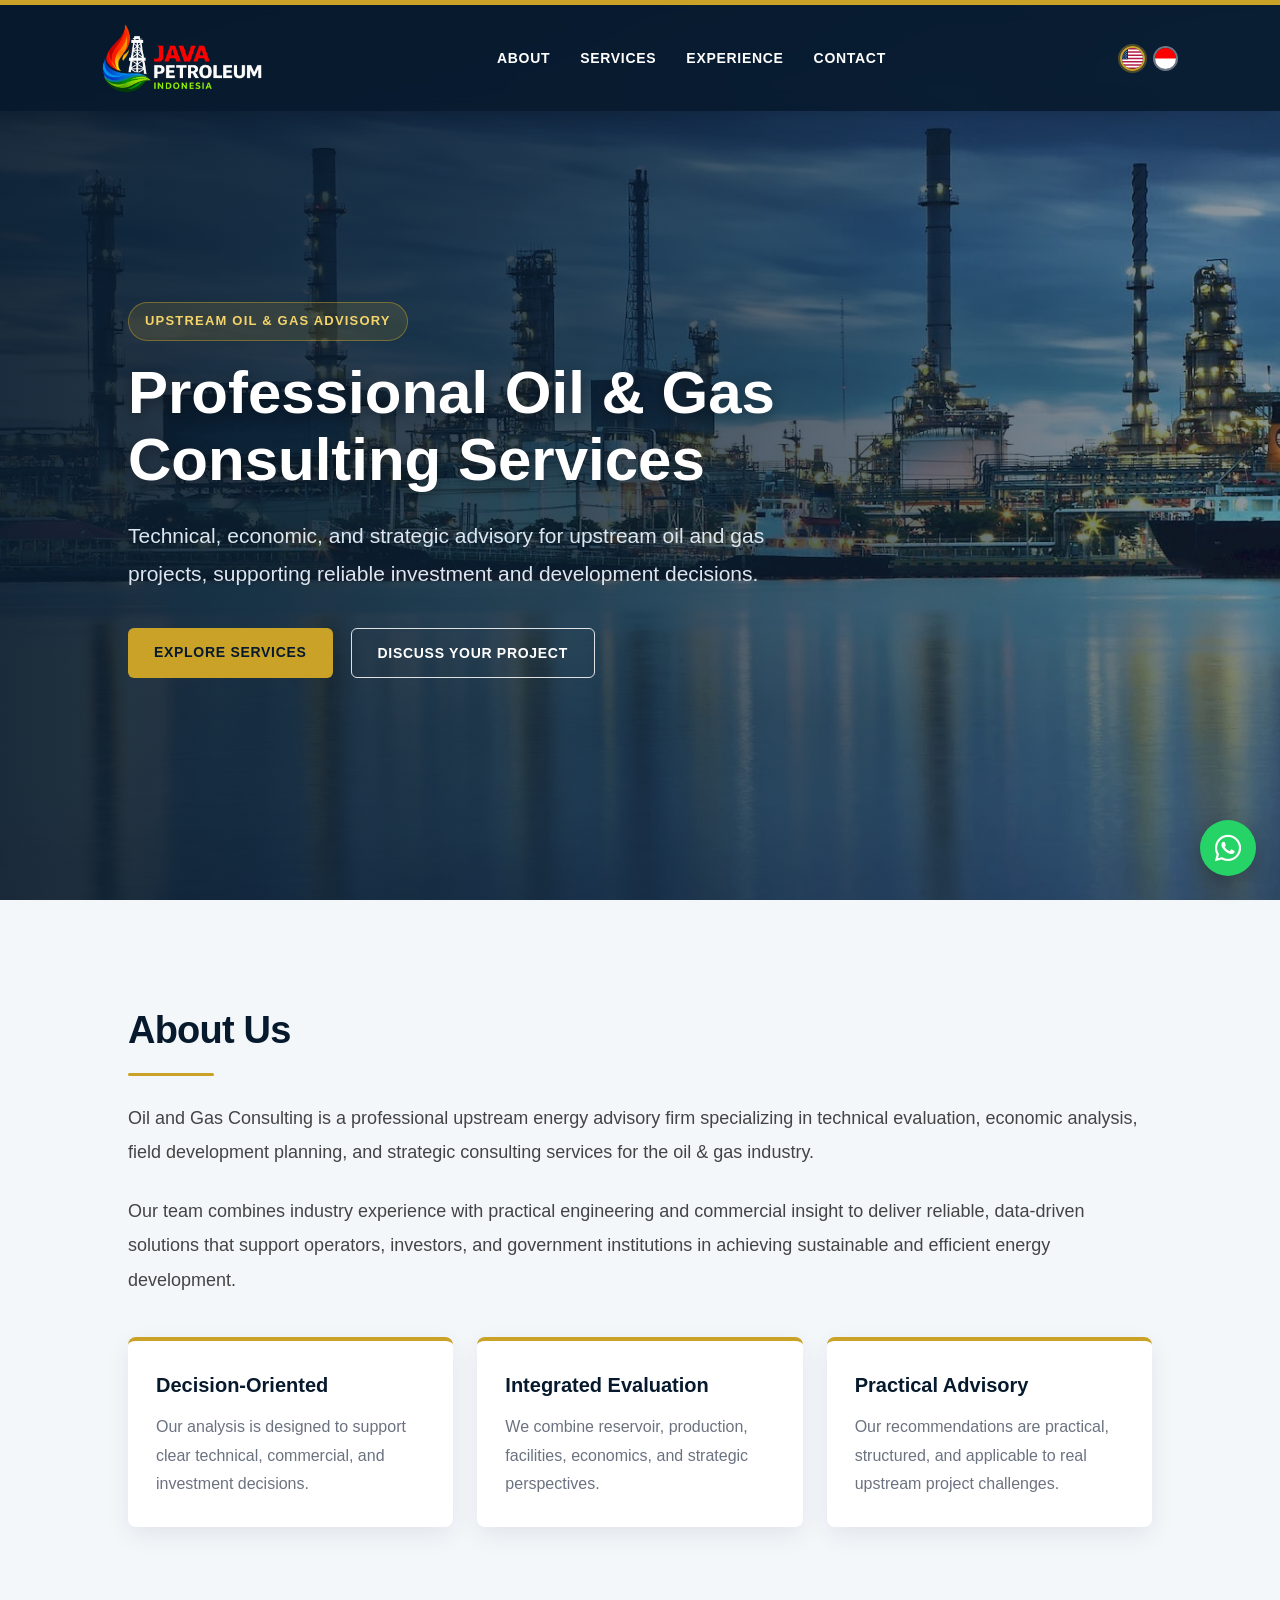
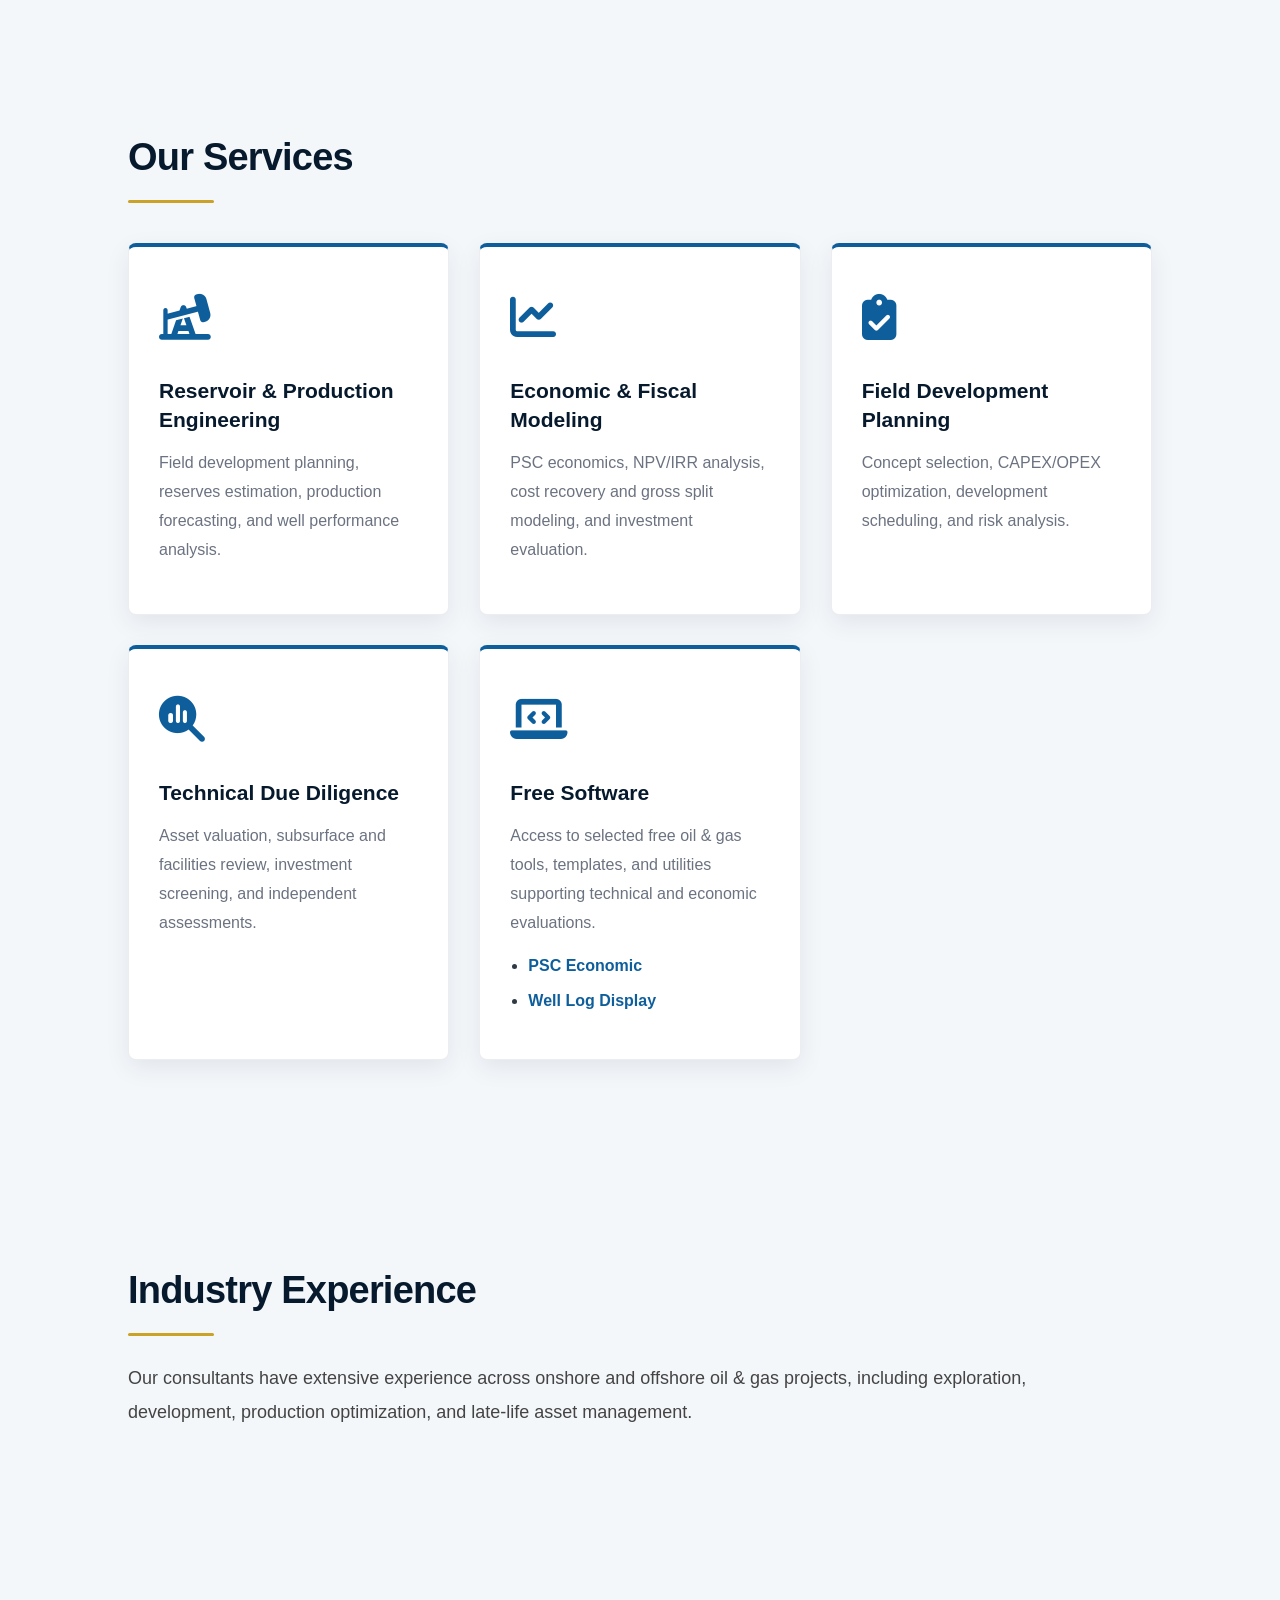
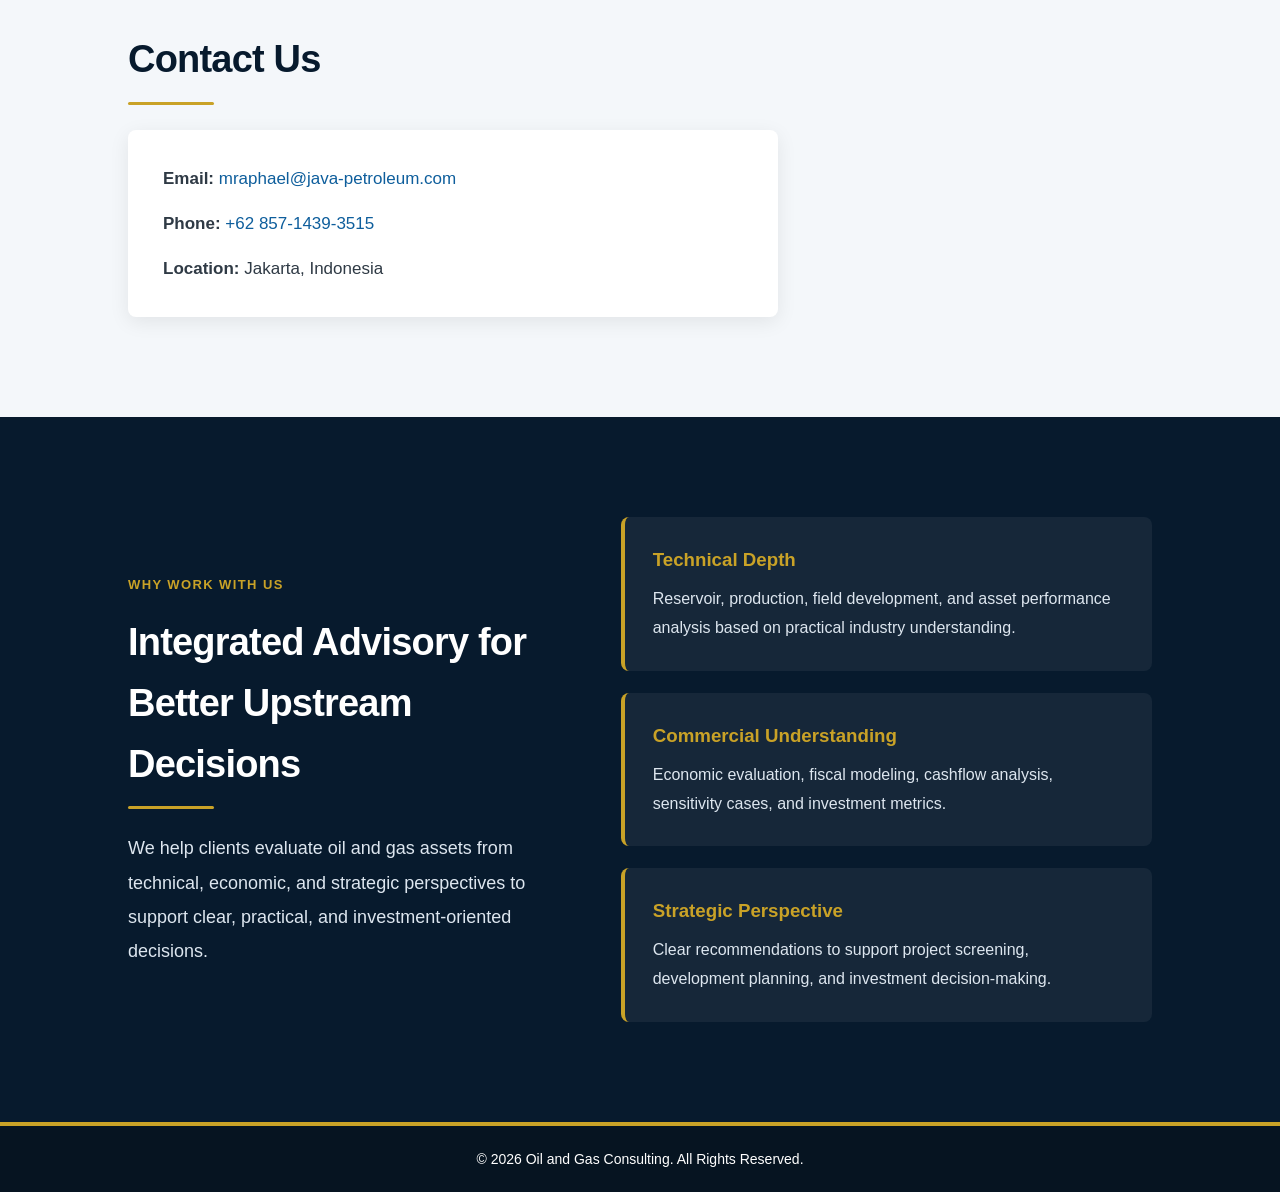
==== index.html @ d0d381be "Java Petroleum Indonesia" ====
<!DOCTYPE html>
<html lang="en">

<head>
    <meta charset="UTF-8">

    <title>Oil and Gas Consulting | Professional Advisory</title>

    <link rel="icon" type="image/png" href="css/assets/logotest.png">

    <meta name="viewport" content="width=device-width, initial-scale=1.0">

    <meta name="description"
        content="Professional oil & gas consulting firm offering technical, economic, and strategic advisory services.">

    <!-- FONT AWESOME -->
    <link rel="stylesheet"
        href="https://cdnjs.cloudflare.com/ajax/libs/font-awesome/6.5.1/css/all.min.css">

    <!-- CSS -->
    <link rel="stylesheet" href="css/style.css">
</head>

<body>

    <!-- NAVBAR -->
    <nav id="navbar">

        <div class="logo">
            <img src="css/assets/logotest2.png" alt="Java Petroleum Indonesia Logo">
        </div>

        <ul id="navMenu">
            <li><a href="#about" data-i18n="nav_about">About</a></li>
            <li><a href="#services" data-i18n="nav_services">Services</a></li>
            <li><a href="#experience" data-i18n="nav_experience">Experience</a></li>
            <li><a href="#contact" data-i18n="nav_contact">Contact</a></li>
        </ul>

        <div class="nav-actions">
            <div class="lang-switcher">
                <button class="lang-btn active" data-lang="en" type="button" aria-label="English">
                    <img src="css/assets/us_flag_logo.png" alt="English Flag">
                </button>

                <button class="lang-btn" data-lang="id" type="button" aria-label="Bahasa Indonesia">
                    <img src="css/assets/id_flag_logo.png" alt="Indonesia Flag">
                </button>
            </div>

            <button class="menu-toggle" id="menuToggle" type="button" aria-label="Open navigation menu"
                aria-expanded="false">
                <i class="fa-solid fa-bars"></i>
            </button>
        </div>

    </nav>

    <!-- HEADER -->
    <header class="hero">

        <div class="hero-content">

            <span class="hero-label" data-i18n="hero_label">
                Upstream Oil & Gas Advisory
            </span>

            <h1 data-i18n="hero_title">
                Professional Oil & Gas Consulting Services
            </h1>

            <p data-i18n="hero_desc">
                Technical, economic, and strategic advisory for upstream oil and gas
                projects, supporting reliable investment and development decisions.
            </p>

            <div class="hero-buttons">
                <a href="services-detail.html" class="btn btn-primary" data-i18n="btn_services">
                    Explore Services
                </a>

                <a href="#contact" class="btn btn-outline" data-i18n="btn_discuss">
                    Discuss Your Project
                </a>
            </div>

        </div>

    </header>

    <main>

        <!-- ABOUT -->
        <section id="about">

            <h2 data-i18n="about_title">About Us</h2>

            <p data-i18n="about_desc_1">
                Oil and Gas Consulting is a professional upstream energy advisory firm
                specializing in technical evaluation, economic analysis, field development
                planning, and strategic consulting services for the oil & gas industry.
            </p>

            <p data-i18n="about_desc_2">
                Our team combines industry experience with practical engineering and
                commercial insight to deliver reliable, data-driven solutions that support
                operators, investors, and government institutions in achieving sustainable
                and efficient energy development.
            </p>

            <div class="corporate-highlight">

                <div>
                    <h3 data-i18n="about_box_1_title">Decision-Oriented</h3>
                    <p data-i18n="about_box_1_desc">
                        Our analysis is designed to support clear technical, commercial,
                        and investment decisions.
                    </p>
                </div>

                <div>
                    <h3 data-i18n="about_box_2_title">Integrated Evaluation</h3>
                    <p data-i18n="about_box_2_desc">
                        We combine reservoir, production, facilities, economics, and
                        strategic perspectives.
                    </p>
                </div>

                <div>
                    <h3 data-i18n="about_box_3_title">Practical Advisory</h3>
                    <p data-i18n="about_box_3_desc">
                        Our recommendations are practical, structured, and applicable to
                        real upstream project challenges.
                    </p>
                </div>

            </div>

        </section>

        <!-- SERVICES -->
        <section id="services">

            <h2 data-i18n="services_title">Our Services</h2>

            <div class="services">

                <div class="card">
                    <div class="icon">
                        <i class="fa-solid fa-oil-well"></i>
                    </div>

                    <h3 data-i18n="service_1_title">Reservoir & Production Engineering</h3>
                    <p data-i18n="service_1_desc">
                        Field development planning, reserves estimation,
                        production forecasting, and well performance analysis.
                    </p>
                </div>

                <div class="card">
                    <div class="icon">
                        <i class="fa-solid fa-chart-line"></i>
                    </div>

                    <h3 data-i18n="service_2_title">Economic & Fiscal Modeling</h3>
                    <p data-i18n="service_2_desc">
                        PSC economics, NPV/IRR analysis, cost recovery and gross split modeling,
                        and investment evaluation.
                    </p>
                </div>

                <div class="card">
                    <div class="icon">
                        <i class="fa-solid fa-clipboard-check"></i>
                    </div>

                    <h3 data-i18n="service_3_title">Field Development Planning</h3>
                    <p data-i18n="service_3_desc">
                        Concept selection, CAPEX/OPEX optimization,
                        development scheduling, and risk analysis.
                    </p>
                </div>

                <div class="card">
                    <div class="icon">
                        <i class="fa-solid fa-magnifying-glass-chart"></i>
                    </div>

                    <h3 data-i18n="service_4_title">Technical Due Diligence</h3>
                    <p data-i18n="service_4_desc">
                        Asset valuation, subsurface and facilities review,
                        investment screening, and independent assessments.
                    </p>
                </div>

                <div class="card">
                    <div class="icon">
                        <i class="fa-solid fa-laptop-code"></i>
                    </div>

                    <h3 data-i18n="service_5_title">Free Software</h3>
                    <p data-i18n="service_5_desc">
                        Access to selected free oil & gas tools, templates,
                        and utilities supporting technical and economic evaluations.
                    </p>

                    <ul>
                        <li>
                            <a href="psc-economic-download.html" data-i18n="software_1">PSC Economic</a>
                        </li>

                        <li>
                            <a href="well-log-display-download.html" data-i18n="software_2">Well Log Display</a>
                        </li>
                    </ul>
                </div>

            </div>

        </section>

        <!-- EXPERIENCE -->
        <section id="experience">

            <h2 data-i18n="experience_title">Industry Experience</h2>

            <p data-i18n="experience_desc">
                Our consultants have extensive experience across onshore and offshore
                oil & gas projects, including exploration, development,
                production optimization, and late-life asset management.
            </p>

        </section>

        <!-- CONTACT -->
        <section id="contact">

            <h2 data-i18n="contact_title">Contact Us</h2>

            <div class="contact-box">

                <p>
                    <strong data-i18n="contact_email">Email:</strong>
                    <a href="mailto:mraphael@java-petroleum.com">
                        mraphael@java-petroleum.com
                    </a>
                </p>

                <p>
                    <strong data-i18n="contact_phone">Phone:</strong>
                    <a href="https://wa.me/6285714393515" target="_blank">
                        +62 857-1439-3515
                    </a>
                </p>

                <p>
                    <strong data-i18n="contact_location">Location:</strong>
                    <span data-i18n="contact_location_value">Jakarta, Indonesia</span>
                </p>

            </div>

        </section>

        <!-- WHY -->
        <section class="why-corporate">

            <div class="why-content">

                <span class="section-label" data-i18n="why_label">
                    Why Work With Us
                </span>

                <h2 data-i18n="why_title">
                    Integrated Advisory for Better Upstream Decisions
                </h2>

                <p data-i18n="why_desc">
                    We help clients evaluate oil and gas assets from technical,
                    economic, and strategic perspectives to support clear,
                    practical, and investment-oriented decisions.
                </p>

            </div>

            <div class="why-list">

                <div class="why-item">
                    <h3 data-i18n="why_1_title">Technical Depth</h3>
                    <p data-i18n="why_1_desc">
                        Reservoir, production, field development, and asset performance
                        analysis based on practical industry understanding.
                    </p>
                </div>

                <div class="why-item">
                    <h3 data-i18n="why_2_title">Commercial Understanding</h3>
                    <p data-i18n="why_2_desc">
                        Economic evaluation, fiscal modeling, cashflow analysis,
                        sensitivity cases, and investment metrics.
                    </p>
                </div>

                <div class="why-item">
                    <h3 data-i18n="why_3_title">Strategic Perspective</h3>
                    <p data-i18n="why_3_desc">
                        Clear recommendations to support project screening,
                        development planning, and investment decision-making.
                    </p>
                </div>

            </div>

        </section>

    </main>

    <!-- FLOATING WHATSAPP -->
    <a href="https://wa.me/6285714393515" class="whatsapp-float" target="_blank" aria-label="Chat on WhatsApp">
        <i class="fa-brands fa-whatsapp"></i>
    </a>

    <!-- FOOTER -->
    <footer>
        <p>
            © <span id="currentYear">2026</span>
            <span data-i18n="footer_rights">Oil and Gas Consulting. All Rights Reserved.</span>
        </p>
    </footer>

    <!-- JS -->
    <script src="js/script.js"></script>

</body>

</html>
---- css/style.css ----
/* =========================
   RESET & ROOT
========================= */

:root {
    --primary: #071A2D;
    --secondary: #0E5E9C;
    --accent: #C9A227;
    --light: #F4F7FA;
    --soft-blue: #EAF1F8;
    --white: #ffffff;
    --text: #2F3A45;
    --muted: #6B7280;
}

* {
    margin: 0;
    padding: 0;
    box-sizing: border-box;
}

html {
    scroll-behavior: smooth;
}

body {
    font-family: 'Segoe UI', sans-serif;
    background: var(--light);
    color: var(--text);
    line-height: 1.6;
    overflow-x: hidden;
}

section {
    padding: 100px 10%;
    scroll-margin-top: 130px;
}

section h2 {
    color: var(--primary);
    font-size: 38px;
    letter-spacing: -0.8px;
    margin-bottom: 25px;
    position: relative;
}

section h2::after {
    content: "";
    display: block;
    width: 86px;
    height: 3px;
    background: var(--accent);
    margin-top: 12px;
    border-radius: 10px;
}

/* =========================
   NAVBAR
========================= */

#navbar {
    position: fixed;
    top: 0;
    left: 0;
    width: 100%;

    background: rgba(7, 26, 45, 0.88);
    backdrop-filter: blur(10px);

    border-top: 5px solid var(--accent);
    box-shadow: 0 4px 18px rgba(0, 0, 0, 0.18);

    z-index: 1000;

    padding: 18px 8%;

    display: flex;
    justify-content: space-between;
    align-items: center;

    transition: all 0.4s ease;
}

#navbar:hover,
#navbar.sticky,
#navbar.sticky:hover {
    background: rgba(7, 26, 45, 0.98);
}

#navbar.sticky {
    padding: 12px 8%;
    box-shadow: 0 4px 18px rgba(0, 0, 0, 0.25);
}

/* LOGO */

.logo {
    display: flex;
    align-items: center;
    flex-shrink: 0;
}

.logo img {
    height: 70px;
    width: auto;
    display: block;
    transition: 0.3s;
}

#navbar.sticky .logo img {
    height: 58px;
}

/* MENU */

#navMenu {
    display: flex;
    align-items: center;
    justify-content: center;
    gap: 30px;

    list-style: none;

    flex: 1;
}

#navMenu li {
    list-style: none;
}

#navMenu a {
    position: relative;

    color: white;

    text-decoration: none;
    font-size: 14px;
    font-weight: 600;

    text-transform: uppercase;
    letter-spacing: 0.7px;

    transition: 0.3s;
}

#navMenu a::after {
    content: "";
    position: absolute;

    left: 0;
    bottom: -6px;

    width: 0;
    height: 2px;

    background: var(--accent);

    transition: 0.3s;
}

#navMenu a:hover::after,
#navMenu a.active::after {
    width: 100%;
}

#navMenu a:hover,
#navMenu a.active {
    color: var(--accent);
}

/* NAV ACTIONS */

.nav-actions {
    display: flex;
    align-items: center;
    gap: 12px;
    flex-shrink: 0;
}

/* LANGUAGE SWITCHER */

.lang-switcher {
    display: flex;
    align-items: center;
    gap: 8px;
}

.lang-btn {
    width: 25px;
    height: 25px;

    padding: 0;

    border: 2px solid rgba(255, 255, 255, 0.35);
    background: rgba(255, 255, 255, 0.08);

    border-radius: 50%;

    cursor: pointer;

    display: flex;
    align-items: center;
    justify-content: center;

    overflow: hidden;

    transition: 0.3s ease;
}

.lang-btn img {
    width: 100%;
    height: 100%;
    object-fit: cover;
    display: block;
}

.lang-btn:hover {
    transform: translateY(-2px);
    border-color: var(--accent);
}

.lang-btn.active {
    border-color: var(--accent);
    box-shadow: 0 0 0 2px rgba(201, 162, 39, 0.35);
}

/* MENU TOGGLE */

.menu-toggle {
    display: none;

    background: none;
    border: none;

    color: white;
    font-size: 26px;

    cursor: pointer;
}

/* =========================
   HERO
========================= */

.hero {
    background:
        linear-gradient(
            90deg,
            rgba(7, 26, 45, 0.92) 0%,
            rgba(7, 26, 45, 0.78) 45%,
            rgba(7, 26, 45, 0.45) 100%
        ),
        url('assets/header.jpg');

    background-size: cover;
    background-position: center;
    background-repeat: no-repeat;

    min-height: 100vh;

    display: flex;
    justify-content: flex-start;
    align-items: center;

    text-align: left;

    color: white;

    padding: 160px 10% 80px;

    opacity: 0;
    transform: translateY(40px);

    transition: 1.2s ease;
}

body.loaded .hero {
    opacity: 1;
    transform: translateY(0);
}

.hero-content {
    max-width: 780px;
}

.hero-label {
    display: inline-block;

    margin-bottom: 18px;

    padding: 8px 16px;

    background: rgba(201, 162, 39, 0.14);
    color: #F4D46B;

    border: 1px solid rgba(201, 162, 39, 0.45);
    border-radius: 50px;

    font-size: 13px;
    font-weight: 700;

    text-transform: uppercase;
    letter-spacing: 1.2px;
}

.hero h1 {
    font-size: 60px;
    line-height: 1.12;
    margin-bottom: 24px;
    font-weight: 700;

    text-shadow: 0 4px 15px rgba(0, 0, 0, 0.4);
}

.hero p {
    max-width: 720px;

    font-size: 21px;
    line-height: 1.8;

    color: #DDE6EF;
}

/* =========================
   BUTTONS
========================= */

.hero-buttons {
    margin-top: 35px;

    display: flex;
    justify-content: flex-start;
    gap: 18px;
    flex-wrap: wrap;
}

.btn {
    display: inline-block;

    padding: 13px 26px;

    border-radius: 6px;

    text-decoration: none;
    font-size: 14px;
    font-weight: 700;

    text-transform: uppercase;
    letter-spacing: 0.7px;

    transition: 0.3s;
}

.btn-primary {
    background: var(--accent);
    color: var(--primary);
}

.btn-primary:hover {
    background: #E0B93D;
    color: var(--primary);
    transform: translateY(-3px);
}

.btn-outline {
    border: 1.5px solid rgba(255, 255, 255, 0.85);
    color: white;
}

.btn-outline:hover {
    background: white;
    color: var(--primary);
    transform: translateY(-3px);
}

/* =========================
   ABOUT
========================= */

#about p {
    max-width: 1100px;

    font-size: 18px;
    line-height: 1.9;

    margin-bottom: 25px;

    color: #444;
}

.corporate-highlight {
    display: grid;
    grid-template-columns: repeat(3, 1fr);

    gap: 24px;

    margin-top: 40px;
}

.corporate-highlight div {
    background: white;

    padding: 28px;

    border-radius: 8px;

    border-top: 4px solid var(--accent);

    box-shadow: 0 8px 24px rgba(7, 26, 45, 0.08);
}

.corporate-highlight h3 {
    color: var(--primary);
    margin-bottom: 12px;
    font-size: 20px;
}

.corporate-highlight p {
    font-size: 16px !important;
    line-height: 1.8 !important;
    margin-bottom: 0 !important;
    color: var(--muted) !important;
}

/* =========================
   SERVICES
========================= */

.services {
    display: grid;

    grid-template-columns: repeat(auto-fit, minmax(280px, 1fr));

    gap: 30px;

    margin-top: 40px;
}

.card {
    background: #fff;

    padding: 35px 30px;

    border-radius: 8px;

    border: 1px solid rgba(7, 26, 45, 0.08);
    border-top: 4px solid var(--secondary);

    box-shadow: 0 8px 24px rgba(7, 26, 45, 0.08);

    transition: 0.4s ease;

    opacity: 0;
    transform: translateY(40px);
}

.card.show {
    opacity: 1;
    transform: translateY(0);
}

.card:hover {
    transform: translateY(-8px);
    box-shadow: 0 14px 32px rgba(7, 26, 45, 0.12);
}

.icon {
    font-size: 46px;

    color: var(--secondary);

    margin-bottom: 20px;

    transition: 0.3s;
}

.card:hover .icon {
    transform: scale(1.08);
}

.card h3 {
    color: var(--primary);

    margin-bottom: 15px;

    line-height: 1.4;

    font-size: 21px;
}

.card p {
    line-height: 1.8;
    color: var(--muted);

    margin-bottom: 15px;
}

.card ul {
    padding-left: 18px;
}

.card li {
    margin-bottom: 10px;
}

.card li a {
    color: var(--secondary);

    text-decoration: none;

    font-weight: 600;

    transition: 0.3s;
}

.card li a:hover {
    text-decoration: underline;
}

/* =========================
   EXPERIENCE
========================= */

#experience p {
    font-size: 18px;

    line-height: 1.9;

    max-width: 1000px;

    color: #444;
}

/* =========================
   CONTACT
========================= */

.contact-box {
    background: white;

    padding: 35px;

    border-radius: 8px;

    box-shadow: 0 5px 20px rgba(0, 0, 0, 0.08);

    max-width: 650px;

    transition: 0.3s;
}

.contact-box:hover {
    transform: translateY(-5px);
}

.contact-box p {
    margin-bottom: 18px;
    font-size: 17px;
}

.contact-box p:last-child {
    margin-bottom: 0;
}

.contact-box a {
    color: var(--secondary);

    text-decoration: none;

    transition: 0.3s;
}

.contact-box a:hover {
    text-decoration: underline;
}

/* =========================
   WHY CORPORATE SECTION
========================= */

.why-corporate {
    background: var(--primary);
    color: white;

    display: grid;
    grid-template-columns: 1fr 1.2fr;

    gap: 50px;

    align-items: center;
}

.section-label {
    display: inline-block;

    margin-bottom: 16px;

    color: var(--accent);

    font-size: 13px;
    font-weight: 800;

    text-transform: uppercase;
    letter-spacing: 1.4px;
}

.why-content h2 {
    color: white;
    margin-bottom: 22px;
}

.why-content h2::after {
    background: var(--accent);
}

.why-content p {
    font-size: 18px;
    color: #DDE6EF;
    line-height: 1.9;
}

.why-list {
    display: grid;
    gap: 22px;
}

.why-item {
    background: rgba(255, 255, 255, 0.06);

    padding: 28px;

    border-radius: 8px;

    border-left: 4px solid var(--accent);
}

.why-item h3 {
    color: var(--accent);
    margin-bottom: 10px;
}

.why-item p {
    color: #DDE6EF;
    line-height: 1.8;
}

/* =========================
   FLOATING WHATSAPP
========================= */

.whatsapp-float {
    position: fixed;

    right: 24px;
    bottom: 24px;

    width: 56px;
    height: 56px;

    background: #25D366;
    color: white;

    border-radius: 50%;

    display: flex;
    align-items: center;
    justify-content: center;

    font-size: 30px;

    text-decoration: none;

    box-shadow: 0 8px 20px rgba(0, 0, 0, 0.25);

    z-index: 999;

    transition: 0.3s;
}

.whatsapp-float:hover {
    transform: scale(1.08);
}

/* =========================
   FOOTER
========================= */

footer {
    background: #061421;

    color: white;

    text-align: center;

    padding: 22px;

    font-size: 14px;

    border-top: 4px solid var(--accent);
}

/* =========================
   REVEAL ANIMATION
========================= */

section h2,
section p {
    opacity: 0;
    transform: translateY(30px);

    transition: 0.8s ease;
}

section h2.show,
section p.show {
    opacity: 1;
    transform: translateY(0);
}

/* =========================
   RESPONSIVE TABLET
========================= */

@media (max-width: 992px) {
    .hero h1 {
        font-size: 52px;
    }

    .hero p {
        font-size: 21px;
    }
}

/* =========================
   RESPONSIVE MOBILE
========================= */

@media (max-width: 900px) {
    .hero {
        text-align: center;
        justify-content: center;
        padding-left: 8%;
        padding-right: 8%;
    }

    .hero p {
        margin: 0 auto;
    }

    .hero-buttons {
        justify-content: center;
    }

    .corporate-highlight {
        grid-template-columns: 1fr;
    }

    .why-corporate {
        grid-template-columns: 1fr;
    }
}

@media (max-width: 768px) {

    #navbar {
        padding: 14px 6%;
    }

    #navbar.sticky {
        padding: 12px 6%;
    }

    .logo img {
        height: 55px;
    }

    #navbar.sticky .logo img {
        height: 50px;
    }

    .menu-toggle {
        display: block;
    }

    .lang-btn {
        width: 25px;
        height: 25px;
    }
    #navMenu {
        position: absolute;

        top: 100%;
        left: 0;

        width: 100%;

        background: rgba(7, 26, 45, 0.98);

        flex-direction: column;

        gap: 0;

        padding: 0;

        max-height: 0;
        overflow: hidden;

        transition: max-height 0.4s ease;
    }

    #navMenu.open {
        max-height: 320px;
    }

    #navMenu li {
        width: 100%;
        text-align: center;
    }

    #navMenu li a {
        display: block;

        padding: 16px;

        border-top: 1px solid rgba(255, 255, 255, 0.1);
    }

    #navMenu a::after {
        display: none;
    }

    .hero {
        min-height: 90vh;
        padding-top: 140px;
    }

    .hero h1 {
        font-size: 40px;
    }

    .hero p {
        font-size: 18px;
    }

    section {
        padding: 80px 8%;
    }

    section h2 {
        font-size: 32px;
    }

    .contact-box {
        padding: 28px;
    }
}

/* =========================
   RESPONSIVE SMALL MOBILE
========================= */

@media (max-width: 480px) {
    .hero h1 {
        font-size: 34px;
    }

    .hero p {
        font-size: 16px;
    }

    .btn {
        width: 100%;
        max-width: 260px;
        text-align: center;
    }

    .services {
        grid-template-columns: 1fr;
    }

    .whatsapp-float {
        width: 50px;
        height: 50px;

        font-size: 26px;

        right: 18px;
        bottom: 18px;
    }
}
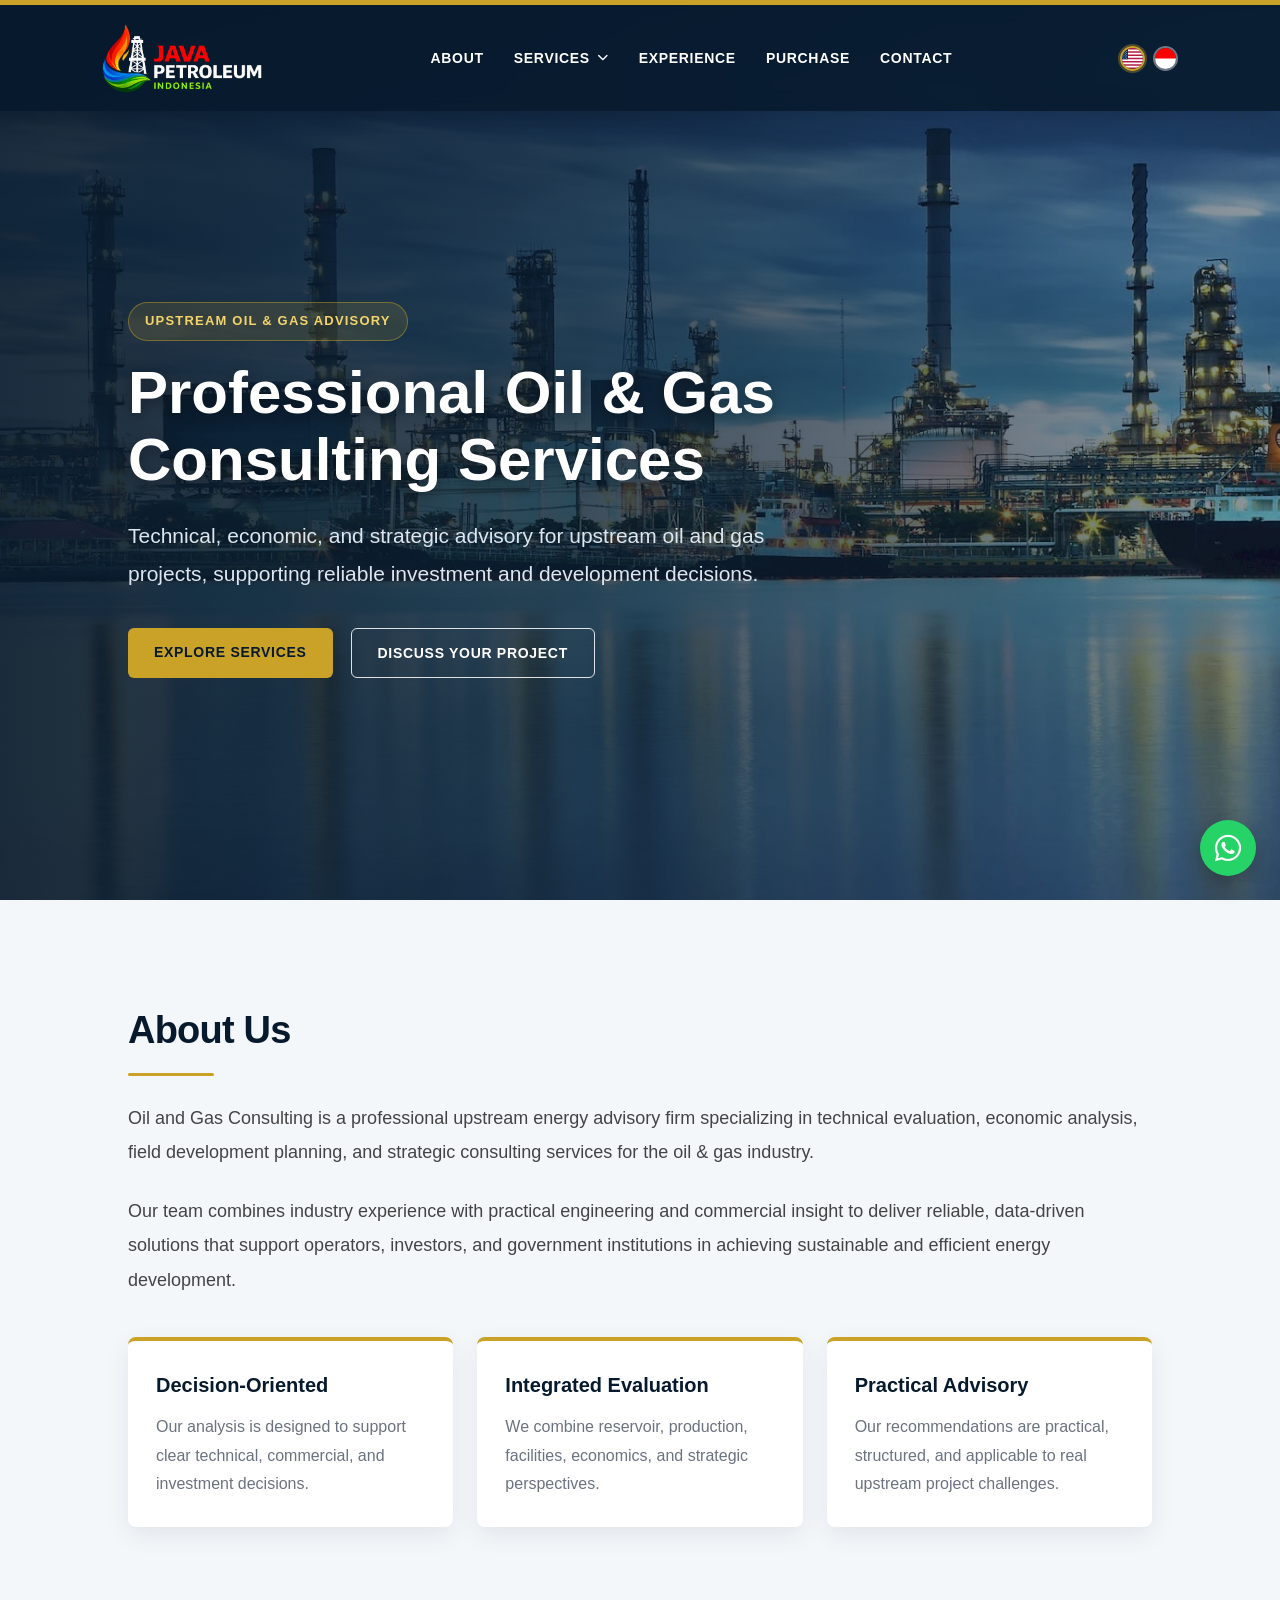
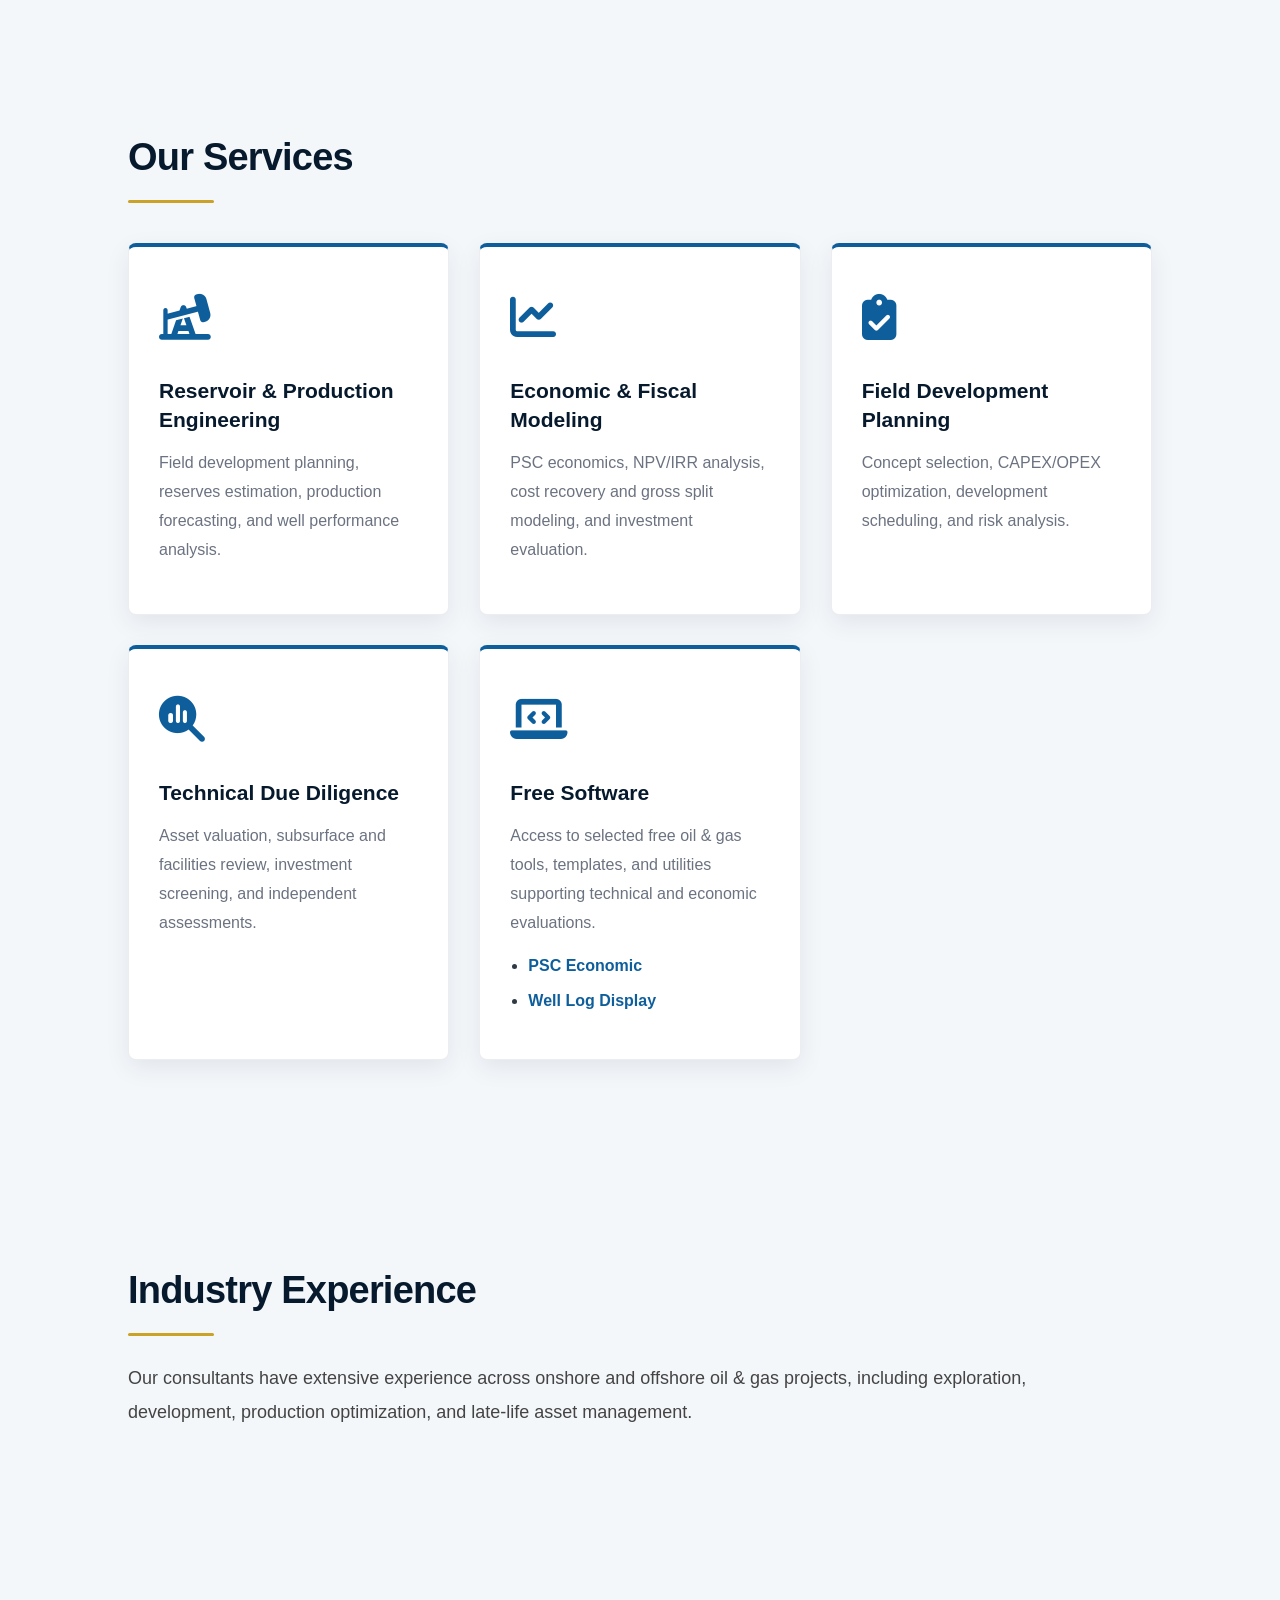
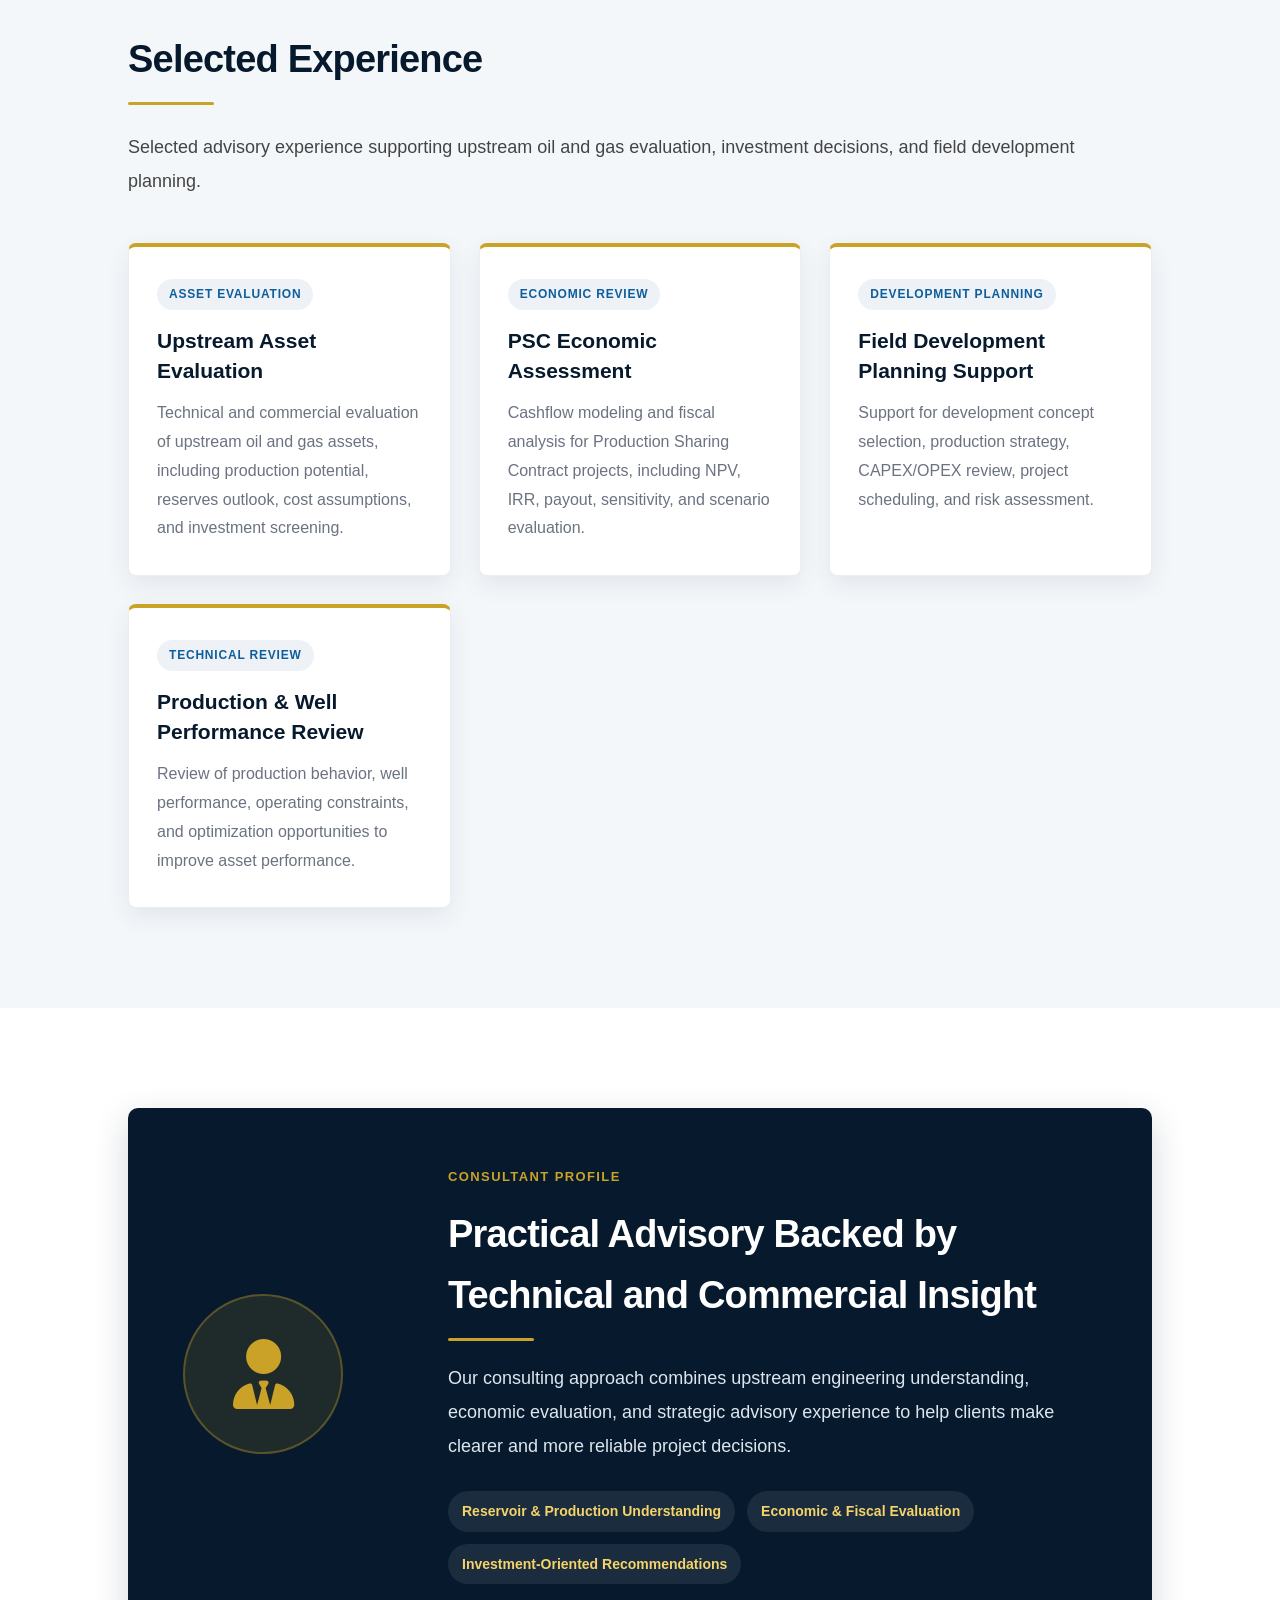
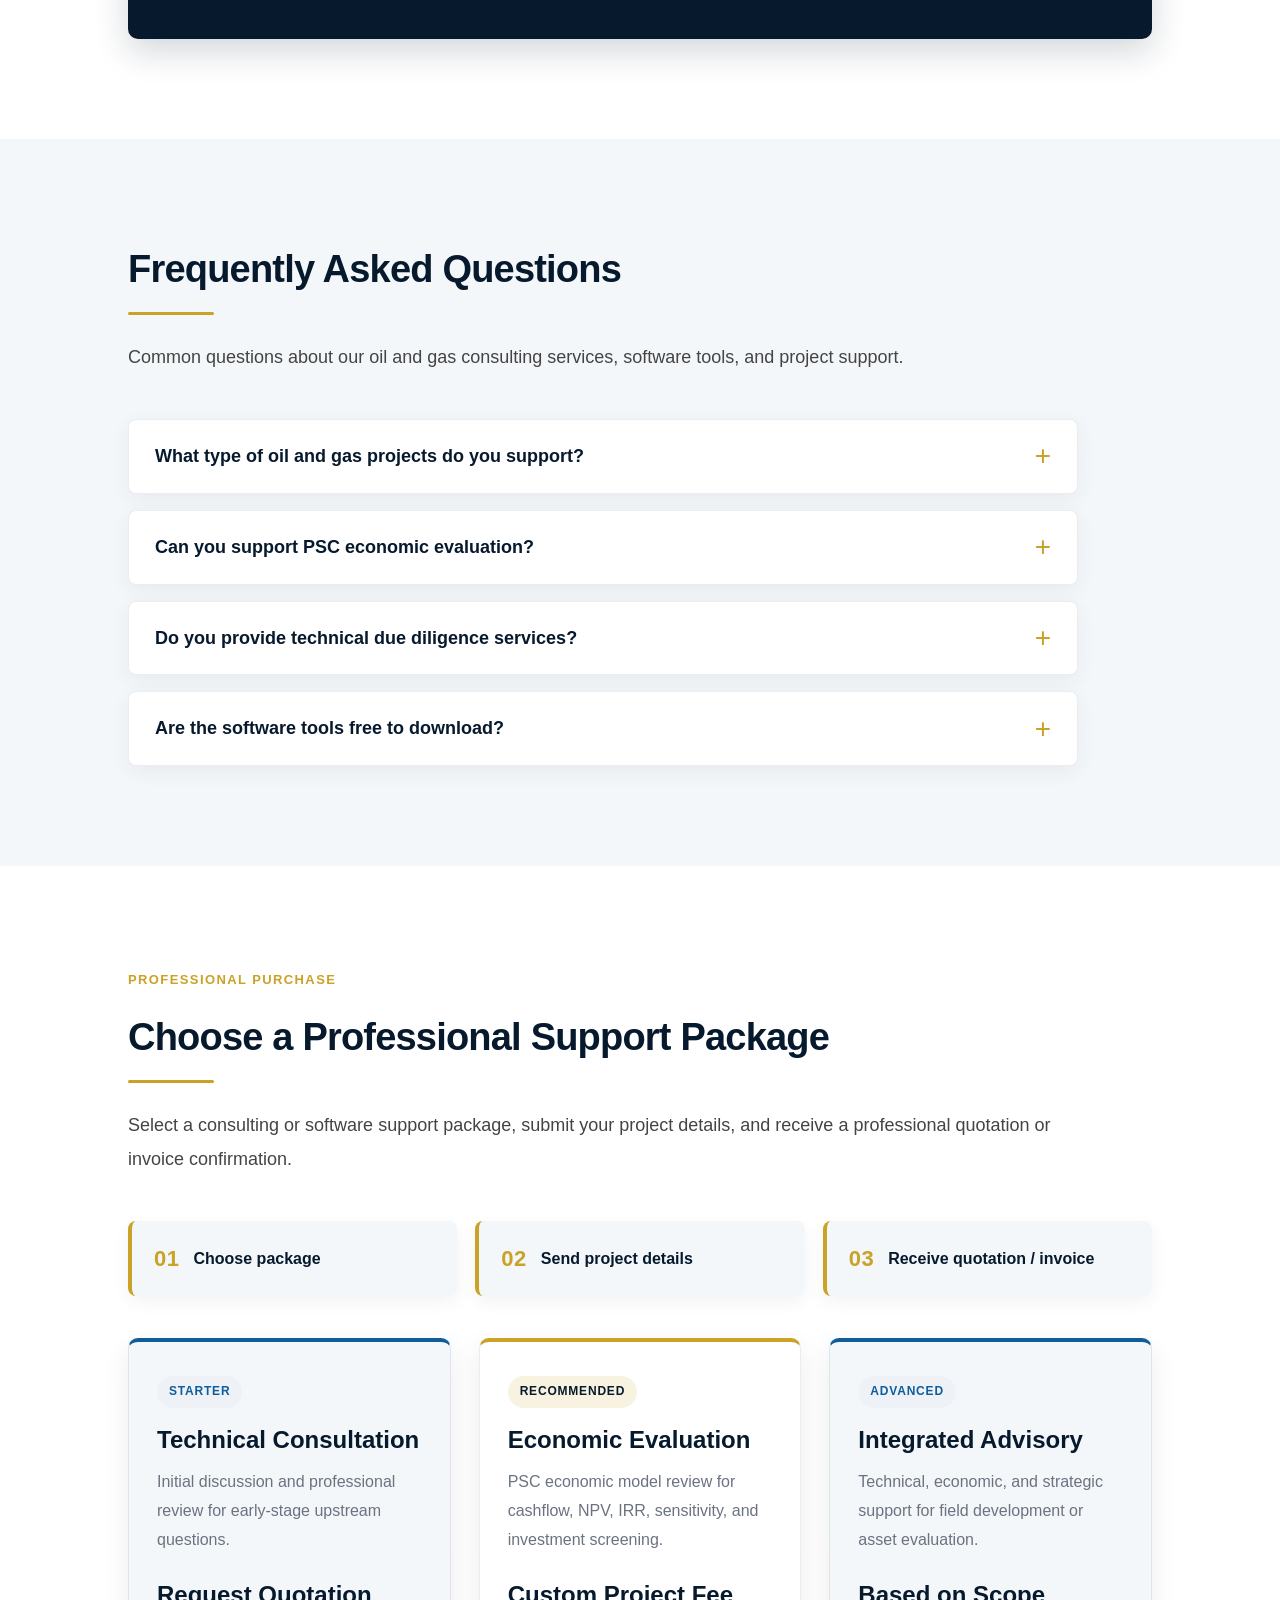
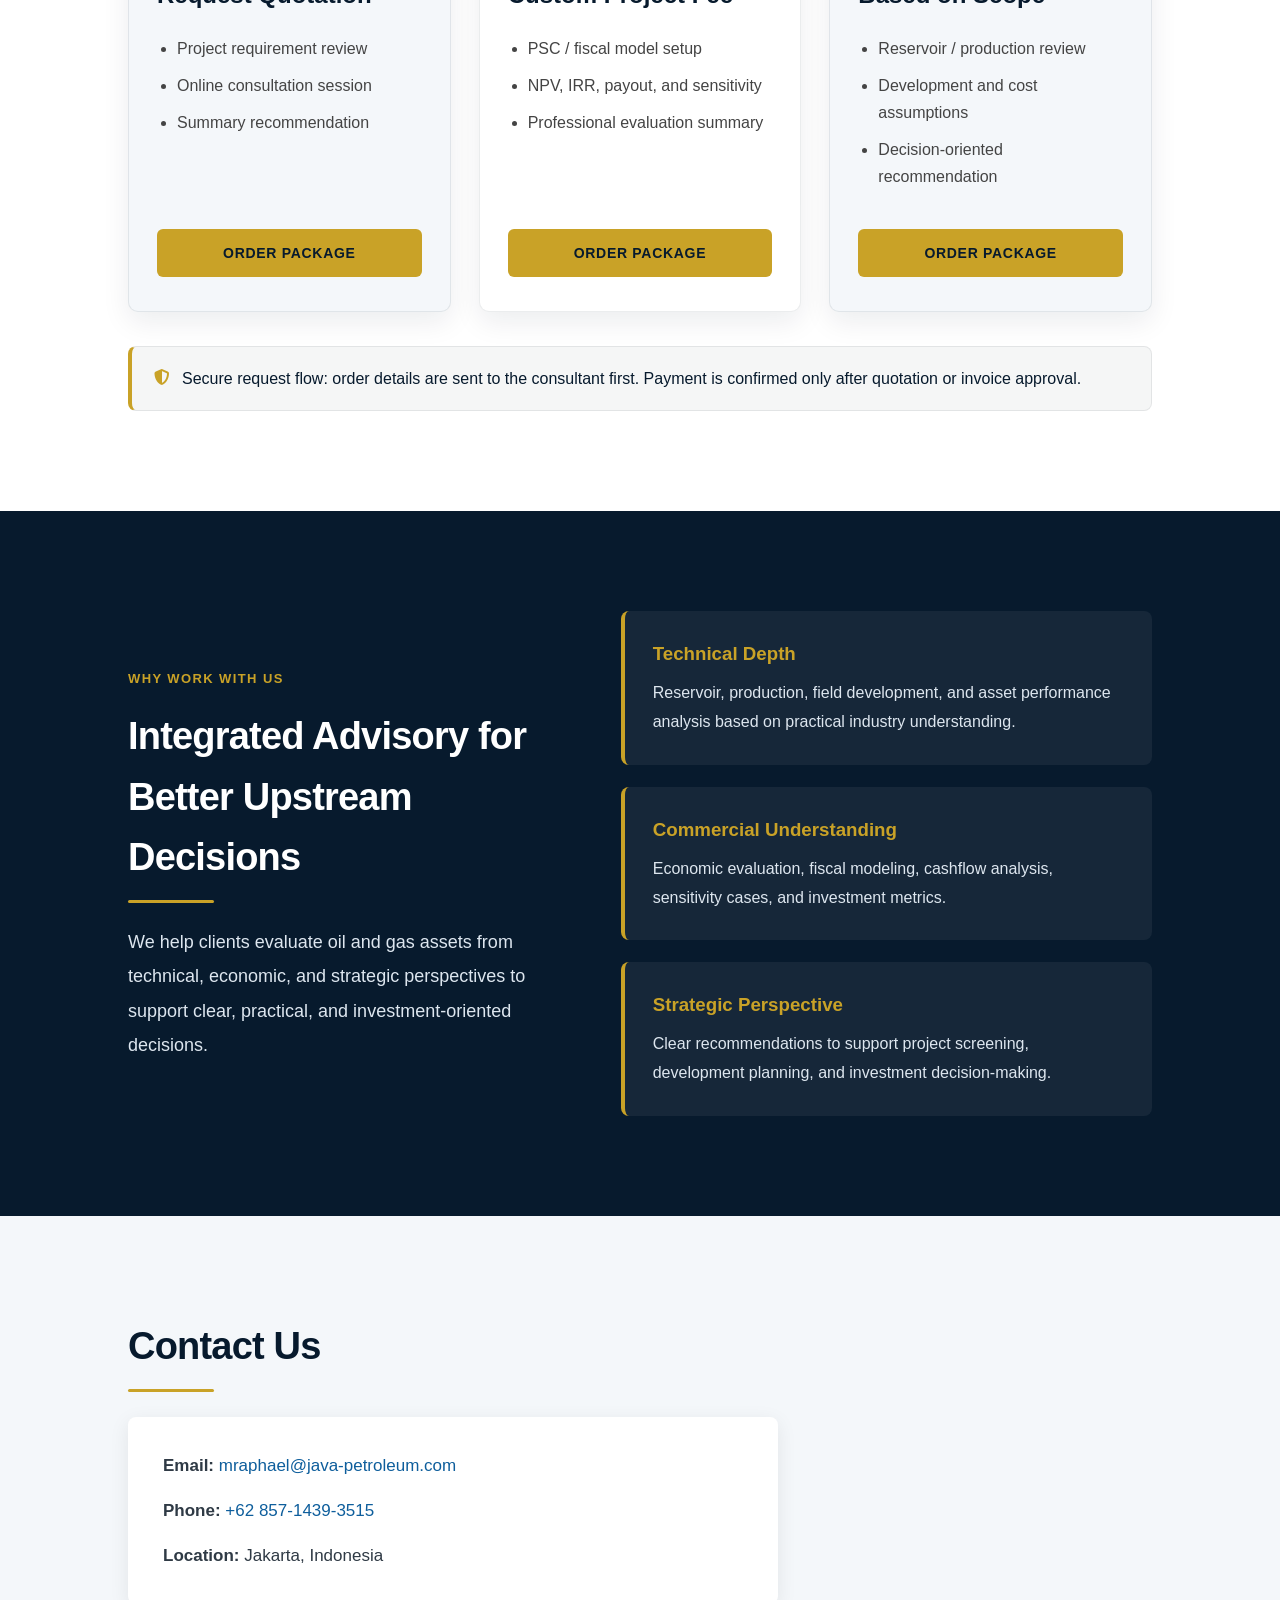
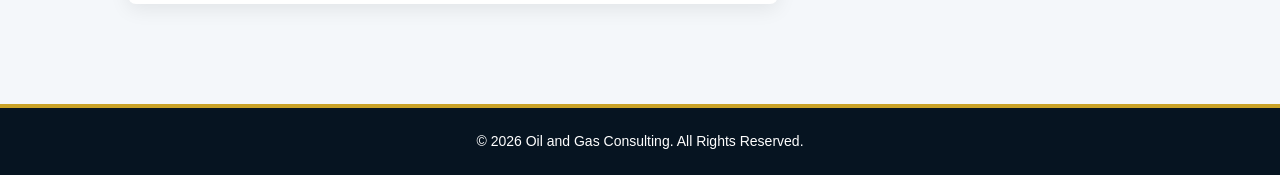
==== commit 09db1e5b: "Add files via upload" ====
--- a/index.html
+++ b/index.html
@@ -31,10 +31,34 @@
         </div>
 
         <ul id="navMenu">
-            <li><a href="#about" data-i18n="nav_about">About</a></li>
-            <li><a href="#services" data-i18n="nav_services">Services</a></li>
-            <li><a href="#experience" data-i18n="nav_experience">Experience</a></li>
-            <li><a href="#contact" data-i18n="nav_contact">Contact</a></li>
+            <li>
+                <a href="#about" data-i18n="nav_about">About</a>
+            </li>
+
+            <li class="nav-dropdown">
+                <a href="#services" class="dropdown-toggle">
+                    <span data-i18n="nav_services">Services</span>
+                    <i class="fa-solid fa-chevron-down"></i>
+                </a>
+
+                <ul class="dropdown-menu">
+                    <li><a href="#service-1" data-i18n="dropdown_service_1">Reservoir & Production</a></li>
+                    <li><a href="#service-2" data-i18n="dropdown_service_2">Economic & Fiscal</a></li>
+                    <li><a href="#service-3" data-i18n="dropdown_service_3">Field Development</a></li>
+                </ul>
+            </li>
+
+            <li>
+                <a href="#experience" data-i18n="nav_experience">Experience</a>
+            </li>
+
+            <li>
+                <a href="#purchase" data-i18n="nav_purchase">Purchase</a>
+            </li>
+
+            <li>
+                <a href="#contact" data-i18n="nav_contact">Contact</a>
+            </li>
         </ul>
 
         <div class="nav-actions">
@@ -145,7 +169,7 @@
 
             <div class="services">
 
-                <div class="card">
+                <div class="card" id="service-1">
                     <div class="icon">
                         <i class="fa-solid fa-oil-well"></i>
                     </div>
@@ -157,7 +181,7 @@
                     </p>
                 </div>
 
-                <div class="card">
+                <div class="card" id="service-2">
                     <div class="icon">
                         <i class="fa-solid fa-chart-line"></i>
                     </div>
@@ -169,7 +193,7 @@
                     </p>
                 </div>
 
-                <div class="card">
+                <div class="card" id="service-3">
                     <div class="icon">
                         <i class="fa-solid fa-clipboard-check"></i>
                     </div>
@@ -229,6 +253,308 @@
                 oil & gas projects, including exploration, development,
                 production optimization, and late-life asset management.
             </p>
+
+        </section>
+
+        <!-- SELECTED EXPERIENCE -->
+        <section id="selected-experience" class="selected-experience">
+
+            <h2 data-i18n="selected_exp_title">Selected Experience</h2>
+
+            <p class="section-intro" data-i18n="selected_exp_desc">
+                Selected advisory experience supporting upstream oil and gas evaluation,
+                investment decisions, and field development planning.
+            </p>
+
+            <div class="experience-grid">
+
+                <div class="experience-card">
+                    <span class="experience-tag" data-i18n="selected_exp_1_tag">Asset Evaluation</span>
+
+                    <h3 data-i18n="selected_exp_1_title">Upstream Asset Evaluation</h3>
+
+                    <p data-i18n="selected_exp_1_desc">
+                        Technical and commercial evaluation of upstream oil and gas assets,
+                        including production potential, reserves outlook, cost assumptions,
+                        and investment screening.
+                    </p>
+                </div>
+
+                <div class="experience-card">
+                    <span class="experience-tag" data-i18n="selected_exp_2_tag">Economic Review</span>
+
+                    <h3 data-i18n="selected_exp_2_title">PSC Economic Assessment</h3>
+
+                    <p data-i18n="selected_exp_2_desc">
+                        Cashflow modeling and fiscal analysis for Production Sharing Contract
+                        projects, including NPV, IRR, payout, sensitivity, and scenario evaluation.
+                    </p>
+                </div>
+
+                <div class="experience-card">
+                    <span class="experience-tag" data-i18n="selected_exp_3_tag">Development Planning</span>
+
+                    <h3 data-i18n="selected_exp_3_title">Field Development Planning Support</h3>
+
+                    <p data-i18n="selected_exp_3_desc">
+                        Support for development concept selection, production strategy,
+                        CAPEX/OPEX review, project scheduling, and risk assessment.
+                    </p>
+                </div>
+
+                <div class="experience-card">
+                    <span class="experience-tag" data-i18n="selected_exp_4_tag">Technical Review</span>
+
+                    <h3 data-i18n="selected_exp_4_title">Production & Well Performance Review</h3>
+
+                    <p data-i18n="selected_exp_4_desc">
+                        Review of production behavior, well performance, operating constraints,
+                        and optimization opportunities to improve asset performance.
+                    </p>
+                </div>
+
+            </div>
+
+        </section>
+
+        <!-- CONSULTANT PROFILE -->
+        <section class="consultant-profile">
+
+            <div class="profile-wrapper">
+
+                <div class="profile-icon">
+                    <i class="fa-solid fa-user-tie"></i>
+                </div>
+
+                <div class="profile-content">
+                    <span class="section-label" data-i18n="profile_label">Consultant Profile</span>
+
+                    <h2 data-i18n="profile_title">
+                        Practical Advisory Backed by Technical and Commercial Insight
+                    </h2>
+
+                    <p data-i18n="profile_desc">
+                        Our consulting approach combines upstream engineering understanding,
+                        economic evaluation, and strategic advisory experience to help clients
+                        make clearer and more reliable project decisions.
+                    </p>
+
+                    <div class="profile-points">
+                        <span data-i18n="profile_point_1">Reservoir & Production Understanding</span>
+                        <span data-i18n="profile_point_2">Economic & Fiscal Evaluation</span>
+                        <span data-i18n="profile_point_3">Investment-Oriented Recommendations</span>
+                    </div>
+                </div>
+
+            </div>
+
+        </section>
+
+        <!-- FAQ -->
+        <section class="faq-section">
+
+            <h2 data-i18n="faq_title">Frequently Asked Questions</h2>
+
+            <p class="section-intro" data-i18n="faq_desc">
+                Common questions about our oil and gas consulting services, software tools,
+                and project support.
+            </p>
+
+            <div class="faq-list">
+
+                <details class="faq-item">
+                    <summary data-i18n="faq_1_q">
+                        What type of oil and gas projects do you support?
+                    </summary>
+
+                    <p data-i18n="faq_1_a">
+                        We support upstream oil and gas projects including asset evaluation,
+                        production review, field development planning, PSC economic analysis,
+                        and technical due diligence.
+                    </p>
+                </details>
+
+                <details class="faq-item">
+                    <summary data-i18n="faq_2_q">
+                        Can you support PSC economic evaluation?
+                    </summary>
+
+                    <p data-i18n="faq_2_a">
+                        Yes. We provide PSC economic analysis including cashflow modeling,
+                        NPV, IRR, payout calculation, cost recovery, gross split, sensitivity,
+                        and scenario evaluation.
+                    </p>
+                </details>
+
+                <details class="faq-item">
+                    <summary data-i18n="faq_3_q">
+                        Do you provide technical due diligence services?
+                    </summary>
+
+                    <p data-i18n="faq_3_a">
+                        Yes. We provide independent technical and commercial review to support
+                        acquisition, divestment, financing, project screening, and investment decisions.
+                    </p>
+                </details>
+
+                <details class="faq-item">
+                    <summary data-i18n="faq_4_q">
+                        Are the software tools free to download?
+                    </summary>
+
+                    <p data-i18n="faq_4_a">
+                        Yes. Selected oil and gas tools are provided as free resources to support
+                        technical and economic evaluation activities.
+                    </p>
+                </details>
+
+            </div>
+
+        </section>
+
+
+        <!-- PURCHASE -->
+        <section id="purchase" class="purchase-section">
+
+            <span class="section-label" data-i18n="purchase_label">Professional Purchase</span>
+
+            <h2 data-i18n="purchase_title">Choose a Professional Support Package</h2>
+
+            <p class="section-intro" data-i18n="purchase_desc">
+                Select a consulting or software support package, submit your project details,
+                and receive a professional quotation or invoice confirmation.
+            </p>
+
+            <div class="purchase-steps">
+                <div class="purchase-step">
+                    <strong>01</strong>
+                    <span data-i18n="purchase_step_1">Choose package</span>
+                </div>
+
+                <div class="purchase-step">
+                    <strong>02</strong>
+                    <span data-i18n="purchase_step_2">Send project details</span>
+                </div>
+
+                <div class="purchase-step">
+                    <strong>03</strong>
+                    <span data-i18n="purchase_step_3">Receive quotation / invoice</span>
+                </div>
+            </div>
+
+            <div class="pricing-grid">
+
+                <article class="pricing-card">
+                    <div class="pricing-header">
+                        <span class="pricing-badge" data-i18n="package_1_badge">Starter</span>
+                        <h3 data-i18n="package_1_title">Technical Consultation</h3>
+                        <p data-i18n="package_1_desc">Initial discussion and professional review for early-stage upstream questions.</p>
+                    </div>
+
+                    <div class="price" data-i18n="package_price_quote">Request Quotation</div>
+
+                    <ul>
+                        <li data-i18n="package_1_item_1">Project requirement review</li>
+                        <li data-i18n="package_1_item_2">Online consultation session</li>
+                        <li data-i18n="package_1_item_3">Summary recommendation</li>
+                    </ul>
+
+                    <a href="checkout.html?plan=consultation" class="btn btn-primary order-btn" data-plan="Technical Consultation" data-i18n="package_btn">Order Package</a>
+                </article>
+
+                <article class="pricing-card featured">
+                    <div class="pricing-header">
+                        <span class="pricing-badge" data-i18n="package_2_badge">Recommended</span>
+                        <h3 data-i18n="package_2_title">Economic Evaluation</h3>
+                        <p data-i18n="package_2_desc">PSC economic model review for cashflow, NPV, IRR, sensitivity, and investment screening.</p>
+                    </div>
+
+                    <div class="price" data-i18n="package_price_custom">Custom Project Fee</div>
+
+                    <ul>
+                        <li data-i18n="package_2_item_1">PSC / fiscal model setup</li>
+                        <li data-i18n="package_2_item_2">NPV, IRR, payout, and sensitivity</li>
+                        <li data-i18n="package_2_item_3">Professional evaluation summary</li>
+                    </ul>
+
+                    <a href="checkout.html?plan=economic" class="btn btn-primary order-btn" data-plan="Economic Evaluation" data-i18n="package_btn">Order Package</a>
+                </article>
+
+                <article class="pricing-card">
+                    <div class="pricing-header">
+                        <span class="pricing-badge" data-i18n="package_3_badge">Advanced</span>
+                        <h3 data-i18n="package_3_title">Integrated Advisory</h3>
+                        <p data-i18n="package_3_desc">Technical, economic, and strategic support for field development or asset evaluation.</p>
+                    </div>
+
+                    <div class="price" data-i18n="package_price_scope">Based on Scope</div>
+
+                    <ul>
+                        <li data-i18n="package_3_item_1">Reservoir / production review</li>
+                        <li data-i18n="package_3_item_2">Development and cost assumptions</li>
+                        <li data-i18n="package_3_item_3">Decision-oriented recommendation</li>
+                    </ul>
+
+                    <a href="checkout.html?plan=integrated" class="btn btn-primary order-btn" data-plan="Integrated Advisory" data-i18n="package_btn">Order Package</a>
+                </article>
+
+            </div>
+
+            <div class="purchase-note">
+                <i class="fa-solid fa-shield-halved"></i>
+                <span data-i18n="purchase_note">Secure request flow: order details are sent to the consultant first. Payment is confirmed only after quotation or invoice approval.</span>
+            </div>
+
+        </section>
+
+        <!-- WHY -->
+        <section class="why-corporate">
+
+            <div class="why-content">
+
+                <span class="section-label" data-i18n="why_label">
+                    Why Work With Us
+                </span>
+
+                <h2 data-i18n="why_title">
+                    Integrated Advisory for Better Upstream Decisions
+                </h2>
+
+                <p data-i18n="why_desc">
+                    We help clients evaluate oil and gas assets from technical,
+                    economic, and strategic perspectives to support clear,
+                    practical, and investment-oriented decisions.
+                </p>
+
+            </div>
+
+            <div class="why-list">
+
+                <div class="why-item">
+                    <h3 data-i18n="why_1_title">Technical Depth</h3>
+                    <p data-i18n="why_1_desc">
+                        Reservoir, production, field development, and asset performance
+                        analysis based on practical industry understanding.
+                    </p>
+                </div>
+
+                <div class="why-item">
+                    <h3 data-i18n="why_2_title">Commercial Understanding</h3>
+                    <p data-i18n="why_2_desc">
+                        Economic evaluation, fiscal modeling, cashflow analysis,
+                        sensitivity cases, and investment metrics.
+                    </p>
+                </div>
+
+                <div class="why-item">
+                    <h3 data-i18n="why_3_title">Strategic Perspective</h3>
+                    <p data-i18n="why_3_desc">
+                        Clear recommendations to support project screening,
+                        development planning, and investment decision-making.
+                    </p>
+                </div>
+
+            </div>
 
         </section>
 
@@ -248,7 +574,8 @@
 
                 <p>
                     <strong data-i18n="contact_phone">Phone:</strong>
-                    <a href="https://wa.me/6285714393515" target="_blank">
+                    <a href="https://wa.me/6285714393515?text=Hello%2C%20I%20would%20like%20to%20discuss%20an%20oil%20and%20gas%20consulting%20project."
+                        target="_blank">
                         +62 857-1439-3515
                     </a>
                 </p>
@@ -262,61 +589,11 @@
 
         </section>
 
-        <!-- WHY -->
-        <section class="why-corporate">
-
-            <div class="why-content">
-
-                <span class="section-label" data-i18n="why_label">
-                    Why Work With Us
-                </span>
-
-                <h2 data-i18n="why_title">
-                    Integrated Advisory for Better Upstream Decisions
-                </h2>
-
-                <p data-i18n="why_desc">
-                    We help clients evaluate oil and gas assets from technical,
-                    economic, and strategic perspectives to support clear,
-                    practical, and investment-oriented decisions.
-                </p>
-
-            </div>
-
-            <div class="why-list">
-
-                <div class="why-item">
-                    <h3 data-i18n="why_1_title">Technical Depth</h3>
-                    <p data-i18n="why_1_desc">
-                        Reservoir, production, field development, and asset performance
-                        analysis based on practical industry understanding.
-                    </p>
-                </div>
-
-                <div class="why-item">
-                    <h3 data-i18n="why_2_title">Commercial Understanding</h3>
-                    <p data-i18n="why_2_desc">
-                        Economic evaluation, fiscal modeling, cashflow analysis,
-                        sensitivity cases, and investment metrics.
-                    </p>
-                </div>
-
-                <div class="why-item">
-                    <h3 data-i18n="why_3_title">Strategic Perspective</h3>
-                    <p data-i18n="why_3_desc">
-                        Clear recommendations to support project screening,
-                        development planning, and investment decision-making.
-                    </p>
-                </div>
-
-            </div>
-
-        </section>
-
     </main>
 
     <!-- FLOATING WHATSAPP -->
-    <a href="https://wa.me/6285714393515" class="whatsapp-float" target="_blank" aria-label="Chat on WhatsApp">
+    <a href="https://wa.me/6285714393515?text=Hello%2C%20I%20would%20like%20to%20discuss%20an%20oil%20and%20gas%20consulting%20project."
+        class="whatsapp-float" target="_blank" aria-label="Chat on WhatsApp">
         <i class="fa-brands fa-whatsapp"></i>
     </a>
 
--- a/css/style.css
+++ b/css/style.css
@@ -81,15 +81,19 @@
     transition: all 0.4s ease;
 }
 
-#navbar:hover,
-#navbar.sticky,
+#navbar:hover {
+    background: rgba(7, 26, 45, 0.95);
+}
+
+#navbar.sticky {
+    padding: 8px 2%;
+    background: rgba(7, 26, 45, 0.62);
+    backdrop-filter: blur(0px);
+    box-shadow: 0 4px 18px rgba(0, 0, 0, 0.18);
+}
+
 #navbar.sticky:hover {
-    background: rgba(7, 26, 45, 0.98);
-}
-
-#navbar.sticky {
-    padding: 12px 8%;
-    box-shadow: 0 4px 18px rgba(0, 0, 0, 0.25);
+    background: rgba(7, 26, 45, 0.85);
 }
 
 /* LOGO */
@@ -126,6 +130,7 @@
 
 #navMenu li {
     list-style: none;
+    position: relative;
 }
 
 #navMenu a {
@@ -165,6 +170,98 @@
 
 #navMenu a:hover,
 #navMenu a.active {
+    color: var(--accent);
+}
+
+/* NAVBAR DROPDOWN */
+
+.nav-dropdown {
+    position: relative;
+}
+
+.dropdown-toggle {
+    display: flex;
+    align-items: center;
+    gap: 7px;
+}
+
+.dropdown-toggle i {
+    font-size: 11px;
+    transition: 0.3s ease;
+}
+
+.dropdown-menu {
+    position: absolute;
+
+    top: calc(100% + 16px);
+    left: 50%;
+
+    min-width: 230px;
+
+    background: rgba(7, 26, 45, 0.97);
+
+    border-top: 3px solid var(--accent);
+    border-radius: 8px;
+
+    box-shadow: 0 12px 28px rgba(0, 0, 0, 0.25);
+
+    list-style: none;
+
+    padding: 10px 0;
+
+    opacity: 0;
+    visibility: hidden;
+    pointer-events: none;
+
+    transform: translateX(-50%) translateY(10px);
+
+    transition: 0.3s ease;
+
+    z-index: 1002;
+}
+
+.nav-dropdown:hover .dropdown-menu,
+.nav-dropdown:focus-within .dropdown-menu {
+    opacity: 1;
+    visibility: visible;
+    pointer-events: auto;
+
+    transform: translateX(-50%) translateY(0);
+}
+
+.nav-dropdown:hover .dropdown-toggle i,
+.nav-dropdown:focus-within .dropdown-toggle i {
+    transform: rotate(180deg);
+}
+
+.dropdown-menu li {
+    width: 100%;
+}
+
+.dropdown-menu a {
+    display: block;
+
+    padding: 12px 18px;
+
+    color: white;
+
+    font-size: 13px;
+    font-weight: 600;
+
+    text-transform: none;
+    letter-spacing: 0.3px;
+
+    white-space: nowrap;
+
+    transition: 0.3s ease;
+}
+
+.dropdown-menu a::after {
+    display: none !important;
+}
+
+.dropdown-menu a:hover {
+    background: rgba(255, 255, 255, 0.08);
     color: var(--accent);
 }
 
@@ -645,6 +742,236 @@
 }
 
 /* =========================
+   SELECTED EXPERIENCE
+========================= */
+
+.selected-experience {
+    background: var(--light);
+}
+
+.section-intro {
+    max-width: 950px;
+    font-size: 18px;
+    line-height: 1.9;
+    color: #444;
+    margin-bottom: 45px;
+}
+
+.experience-grid {
+    display: grid;
+    grid-template-columns: repeat(auto-fit, minmax(260px, 1fr));
+
+    gap: 28px;
+}
+
+.experience-card {
+    background: white;
+
+    padding: 32px 28px;
+
+    border-radius: 8px;
+
+    border: 1px solid rgba(7, 26, 45, 0.08);
+    border-top: 4px solid var(--accent);
+
+    box-shadow: 0 8px 24px rgba(7, 26, 45, 0.08);
+
+    transition: 0.3s ease;
+}
+
+.experience-card:hover {
+    transform: translateY(-8px);
+    box-shadow: 0 14px 32px rgba(7, 26, 45, 0.14);
+}
+
+.experience-tag {
+    display: inline-block;
+
+    margin-bottom: 16px;
+
+    padding: 6px 12px;
+
+    background: #EEF2F7;
+    color: var(--secondary);
+
+    border-radius: 50px;
+
+    font-size: 12px;
+    font-weight: 800;
+
+    text-transform: uppercase;
+    letter-spacing: 0.8px;
+}
+
+.experience-card h3 {
+    color: var(--primary);
+
+    font-size: 21px;
+    line-height: 1.4;
+
+    margin-bottom: 14px;
+}
+
+.experience-card p {
+    color: var(--muted);
+
+    line-height: 1.8;
+}
+
+/* =========================
+   CONSULTANT PROFILE
+========================= */
+
+.consultant-profile {
+    background: white;
+}
+
+.profile-wrapper {
+    display: grid;
+    grid-template-columns: 220px 1fr;
+
+    gap: 45px;
+
+    align-items: center;
+
+    background: var(--primary);
+
+    padding: 55px;
+
+    border-radius: 10px;
+
+    box-shadow: 0 12px 34px rgba(7, 26, 45, 0.18);
+}
+
+.profile-icon {
+    width: 160px;
+    height: 160px;
+
+    border-radius: 50%;
+
+    background: rgba(201, 162, 39, 0.12);
+    color: var(--accent);
+
+    display: flex;
+    align-items: center;
+    justify-content: center;
+
+    font-size: 70px;
+
+    border: 2px solid rgba(201, 162, 39, 0.35);
+}
+
+.profile-content h2 {
+    color: white;
+    margin-bottom: 20px;
+}
+
+.profile-content h2::after {
+    background: var(--accent);
+}
+
+.profile-content p {
+    color: #DDE6EF;
+
+    font-size: 18px;
+    line-height: 1.9;
+
+    margin-bottom: 28px;
+}
+
+.profile-points {
+    display: flex;
+    flex-wrap: wrap;
+
+    gap: 12px;
+}
+
+.profile-points span {
+    background: rgba(255, 255, 255, 0.08);
+    color: #F4D46B;
+
+    padding: 9px 14px;
+
+    border-radius: 50px;
+
+    font-size: 14px;
+    font-weight: 700;
+}
+
+/* =========================
+   FAQ SECTION
+========================= */
+
+.faq-section {
+    background: var(--light);
+}
+
+.faq-list {
+    max-width: 950px;
+
+    display: grid;
+    gap: 16px;
+}
+
+.faq-item {
+    background: white;
+
+    border-radius: 8px;
+
+    border: 1px solid rgba(7, 26, 45, 0.08);
+
+    box-shadow: 0 6px 20px rgba(7, 26, 45, 0.06);
+
+    overflow: hidden;
+}
+
+.faq-item summary {
+    padding: 22px 26px;
+
+    cursor: pointer;
+
+    color: var(--primary);
+
+    font-size: 18px;
+    font-weight: 700;
+
+    list-style: none;
+
+    position: relative;
+}
+
+.faq-item summary::-webkit-details-marker {
+    display: none;
+}
+
+.faq-item summary::after {
+    content: "+";
+
+    position: absolute;
+    right: 26px;
+    top: 50%;
+
+    transform: translateY(-50%);
+
+    color: var(--accent);
+
+    font-size: 28px;
+    font-weight: 400;
+}
+
+.faq-item[open] summary::after {
+    content: "−";
+}
+
+.faq-item p {
+    padding: 0 26px 24px;
+
+    color: var(--muted);
+
+    line-height: 1.8;
+}
+
+/* =========================
    FLOATING WHATSAPP
 ========================= */
 
@@ -717,6 +1044,21 @@
     transform: translateY(0);
 }
 
+.experience-card,
+.profile-wrapper,
+.faq-item {
+    opacity: 0;
+    transform: translateY(35px);
+    transition: 0.8s ease;
+}
+
+.experience-card.show,
+.profile-wrapper.show,
+.faq-item.show {
+    opacity: 1;
+    transform: translateY(0);
+}
+
 /* =========================
    RESPONSIVE TABLET
 ========================= */
@@ -732,7 +1074,7 @@
 }
 
 /* =========================
-   RESPONSIVE MOBILE
+   RESPONSIVE MOBILE LARGE
 ========================= */
 
 @media (max-width: 900px) {
@@ -760,6 +1102,10 @@
     }
 }
 
+/* =========================
+   RESPONSIVE MOBILE
+========================= */
+
 @media (max-width: 768px) {
 
     #navbar {
@@ -786,6 +1132,7 @@
         width: 25px;
         height: 25px;
     }
+
     #navMenu {
         position: absolute;
 
@@ -809,7 +1156,7 @@
     }
 
     #navMenu.open {
-        max-height: 320px;
+        max-height: 520px;
     }
 
     #navMenu li {
@@ -829,6 +1176,68 @@
         display: none;
     }
 
+    .nav-dropdown {
+        width: 100%;
+    }
+
+    .nav-dropdown .dropdown-toggle {
+        display: flex;
+        justify-content: center;
+        align-items: center;
+    }
+
+    .dropdown-menu {
+        position: static;
+
+        min-width: 100%;
+
+        transform: none;
+
+        background: rgba(255, 255, 255, 0.04);
+
+        border-top: none;
+        border-radius: 0;
+
+        box-shadow: none;
+
+        padding: 0;
+
+        opacity: 0;
+        visibility: hidden;
+        pointer-events: none;
+
+        max-height: 0;
+        overflow: hidden;
+
+        transition: 0.3s ease;
+    }
+
+    .nav-dropdown:hover .dropdown-menu,
+    .nav-dropdown:focus-within .dropdown-menu {
+        opacity: 1;
+        visibility: visible;
+        pointer-events: auto;
+
+        max-height: 220px;
+
+        transform: none;
+    }
+
+    .dropdown-menu a {
+        padding: 13px 16px 13px 34px !important;
+
+        font-size: 13px;
+
+        color: #DDE6EF;
+
+        border-top: 1px solid rgba(255, 255, 255, 0.08);
+    }
+
+    .dropdown-menu a:hover {
+        background: rgba(255, 255, 255, 0.08);
+        color: var(--accent);
+    }
+
     .hero {
         min-height: 90vh;
         padding-top: 140px;
@@ -852,6 +1261,37 @@
 
     .contact-box {
         padding: 28px;
+    }
+
+    .profile-wrapper {
+        grid-template-columns: 1fr;
+
+        padding: 38px 28px;
+
+        text-align: center;
+    }
+
+    .profile-icon {
+        margin: 0 auto;
+
+        width: 130px;
+        height: 130px;
+
+        font-size: 56px;
+    }
+
+    .profile-content h2::after {
+        margin-left: auto;
+        margin-right: auto;
+    }
+
+    .profile-points {
+        justify-content: center;
+    }
+
+    .faq-item summary {
+        padding-right: 58px;
+        font-size: 16px;
     }
 }
 
@@ -887,4 +1327,350 @@
         right: 18px;
         bottom: 18px;
     }
-}+}
+/* =========================
+   PROFESSIONAL PURCHASE
+========================= */
+
+.purchase-section {
+    background: white;
+}
+
+.purchase-steps {
+    display: grid;
+    grid-template-columns: repeat(3, 1fr);
+    gap: 18px;
+    margin-bottom: 42px;
+}
+
+.purchase-step {
+    background: var(--light);
+    border-left: 4px solid var(--accent);
+    border-radius: 8px;
+    padding: 20px 22px;
+    display: flex;
+    align-items: center;
+    gap: 14px;
+    box-shadow: 0 6px 18px rgba(7, 26, 45, 0.05);
+}
+
+.purchase-step strong {
+    color: var(--accent);
+    font-size: 22px;
+    letter-spacing: 0.5px;
+}
+
+.purchase-step span {
+    color: var(--primary);
+    font-weight: 700;
+}
+
+.pricing-grid {
+    display: grid;
+    grid-template-columns: repeat(3, 1fr);
+    gap: 28px;
+}
+
+.pricing-card {
+    background: var(--light);
+    border: 1px solid rgba(7, 26, 45, 0.08);
+    border-top: 4px solid var(--secondary);
+    border-radius: 10px;
+    padding: 34px 28px;
+    display: flex;
+    flex-direction: column;
+    min-height: 100%;
+    box-shadow: 0 10px 28px rgba(7, 26, 45, 0.08);
+    transition: 0.3s ease;
+    opacity: 0;
+    transform: translateY(35px);
+}
+
+.pricing-card.show {
+    opacity: 1;
+    transform: translateY(0);
+}
+
+.pricing-card:hover {
+    transform: translateY(-8px);
+    box-shadow: 0 16px 36px rgba(7, 26, 45, 0.14);
+}
+
+.pricing-card.featured {
+    background: white;
+    border-top-color: var(--accent);
+    position: relative;
+}
+
+.pricing-badge {
+    display: inline-block;
+    margin-bottom: 16px;
+    padding: 6px 12px;
+    background: #EEF2F7;
+    color: var(--secondary);
+    border-radius: 50px;
+    font-size: 12px;
+    font-weight: 800;
+    text-transform: uppercase;
+    letter-spacing: 0.8px;
+}
+
+.pricing-card.featured .pricing-badge {
+    background: rgba(201, 162, 39, 0.14);
+    color: var(--primary);
+}
+
+.pricing-card h3 {
+    color: var(--primary);
+    font-size: 24px;
+    line-height: 1.35;
+    margin-bottom: 12px;
+}
+
+.pricing-card p {
+    color: var(--muted);
+    line-height: 1.8;
+    margin-bottom: 22px;
+}
+
+.price {
+    color: var(--primary);
+    font-size: 24px;
+    font-weight: 800;
+    margin-bottom: 20px;
+}
+
+.pricing-card ul {
+    padding-left: 20px;
+    margin-bottom: 28px;
+}
+
+.pricing-card li {
+    color: #444;
+    line-height: 1.7;
+    margin-bottom: 10px;
+}
+
+.pricing-card .btn {
+    margin-top: auto;
+    text-align: center;
+}
+
+.purchase-note {
+    margin-top: 34px;
+    background: rgba(7, 26, 45, 0.04);
+    border: 1px solid rgba(7, 26, 45, 0.08);
+    border-left: 4px solid var(--accent);
+    border-radius: 8px;
+    padding: 18px 22px;
+    display: flex;
+    align-items: flex-start;
+    gap: 12px;
+    color: var(--primary);
+    line-height: 1.7;
+}
+
+.purchase-note i {
+    color: var(--accent);
+    margin-top: 4px;
+}
+
+/* =========================
+   CHECKOUT PAGE
+========================= */
+
+.checkout-page section h2,
+.checkout-page section p {
+    opacity: 1;
+    transform: none;
+}
+
+.checkout-hero {
+    background:
+        linear-gradient(
+            90deg,
+            rgba(7, 26, 45, 0.94),
+            rgba(7, 26, 45, 0.78)
+        ),
+        url('assets/header.jpg');
+    background-size: cover;
+    background-position: center;
+    color: white;
+    padding: 165px 10% 90px;
+}
+
+.checkout-hero-content {
+    max-width: 850px;
+}
+
+.checkout-hero h1 {
+    font-size: 54px;
+    line-height: 1.15;
+    margin-bottom: 20px;
+}
+
+.checkout-hero p {
+    color: #DDE6EF;
+    font-size: 19px;
+    line-height: 1.8;
+}
+
+.checkout-section {
+    background: var(--light);
+    padding: 90px 10%;
+}
+
+.checkout-layout {
+    display: grid;
+    grid-template-columns: 1.25fr 0.75fr;
+    gap: 30px;
+    align-items: start;
+}
+
+.checkout-card {
+    background: white;
+    border-radius: 10px;
+    border: 1px solid rgba(7, 26, 45, 0.08);
+    border-top: 4px solid var(--accent);
+    padding: 34px;
+    box-shadow: 0 10px 28px rgba(7, 26, 45, 0.08);
+}
+
+.checkout-card h2 {
+    color: var(--primary);
+    font-size: 30px;
+    margin-bottom: 24px;
+}
+
+.checkout-card h2::after {
+    content: "";
+    display: block;
+    width: 70px;
+    height: 3px;
+    background: var(--accent);
+    margin-top: 10px;
+    border-radius: 10px;
+}
+
+.checkout-form {
+    display: grid;
+    gap: 13px;
+}
+
+.checkout-form label {
+    color: var(--primary);
+    font-weight: 700;
+    margin-top: 4px;
+}
+
+.checkout-form input,
+.checkout-form select,
+.checkout-form textarea {
+    width: 100%;
+    border: 1px solid rgba(7, 26, 45, 0.16);
+    border-radius: 7px;
+    padding: 13px 14px;
+    font: inherit;
+    color: var(--text);
+    background: white;
+    outline: none;
+    transition: 0.25s ease;
+}
+
+.checkout-form input:focus,
+.checkout-form select:focus,
+.checkout-form textarea:focus {
+    border-color: var(--secondary);
+    box-shadow: 0 0 0 3px rgba(14, 94, 156, 0.12);
+}
+
+.checkout-submit {
+    border: none;
+    cursor: pointer;
+    margin-top: 12px;
+}
+
+.form-note {
+    color: var(--muted);
+    font-size: 14px;
+    line-height: 1.7;
+    margin-top: 4px;
+}
+
+.summary-card {
+    position: sticky;
+    top: 120px;
+}
+
+.summary-card h2 {
+    font-size: 28px;
+    margin-bottom: 14px;
+}
+
+.summary-card p {
+    color: var(--muted);
+    line-height: 1.8;
+    margin-bottom: 24px;
+}
+
+.summary-list {
+    display: grid;
+    gap: 15px;
+    margin-bottom: 24px;
+}
+
+.summary-list div {
+    background: var(--light);
+    padding: 15px;
+    border-radius: 8px;
+    display: grid;
+    gap: 6px;
+}
+
+.summary-list strong {
+    color: var(--primary);
+}
+
+.summary-list span {
+    color: var(--muted);
+    line-height: 1.6;
+}
+
+@media (max-width: 992px) {
+    .pricing-grid,
+    .purchase-steps,
+    .checkout-layout {
+        grid-template-columns: 1fr;
+    }
+
+    .summary-card {
+        position: static;
+    }
+}
+
+@media (max-width: 768px) {
+    .checkout-hero {
+        padding: 145px 8% 75px;
+        text-align: center;
+    }
+
+    .checkout-hero h1 {
+        font-size: 38px;
+    }
+
+    .checkout-hero p {
+        font-size: 17px;
+    }
+
+    .checkout-section {
+        padding: 75px 8%;
+    }
+
+    .checkout-card {
+        padding: 28px 22px;
+    }
+
+    .purchase-note {
+        align-items: flex-start;
+    }
+}
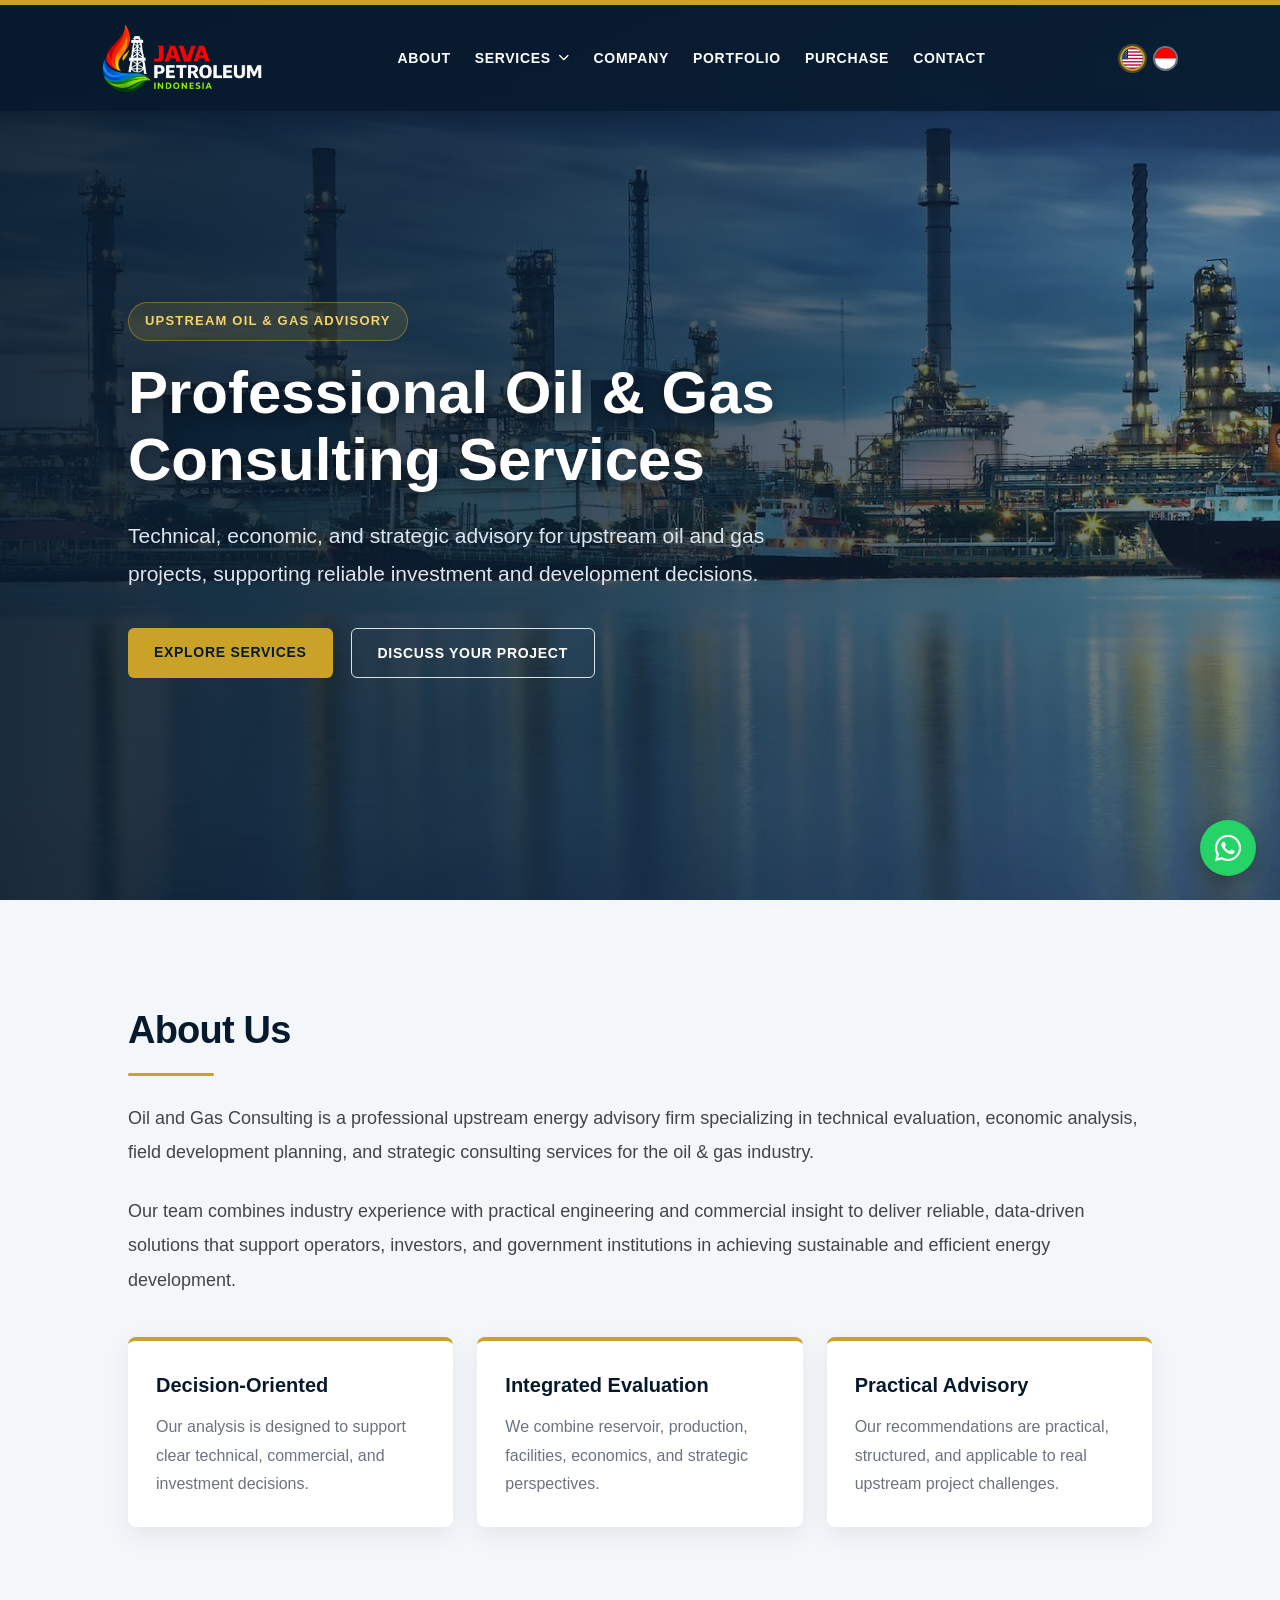
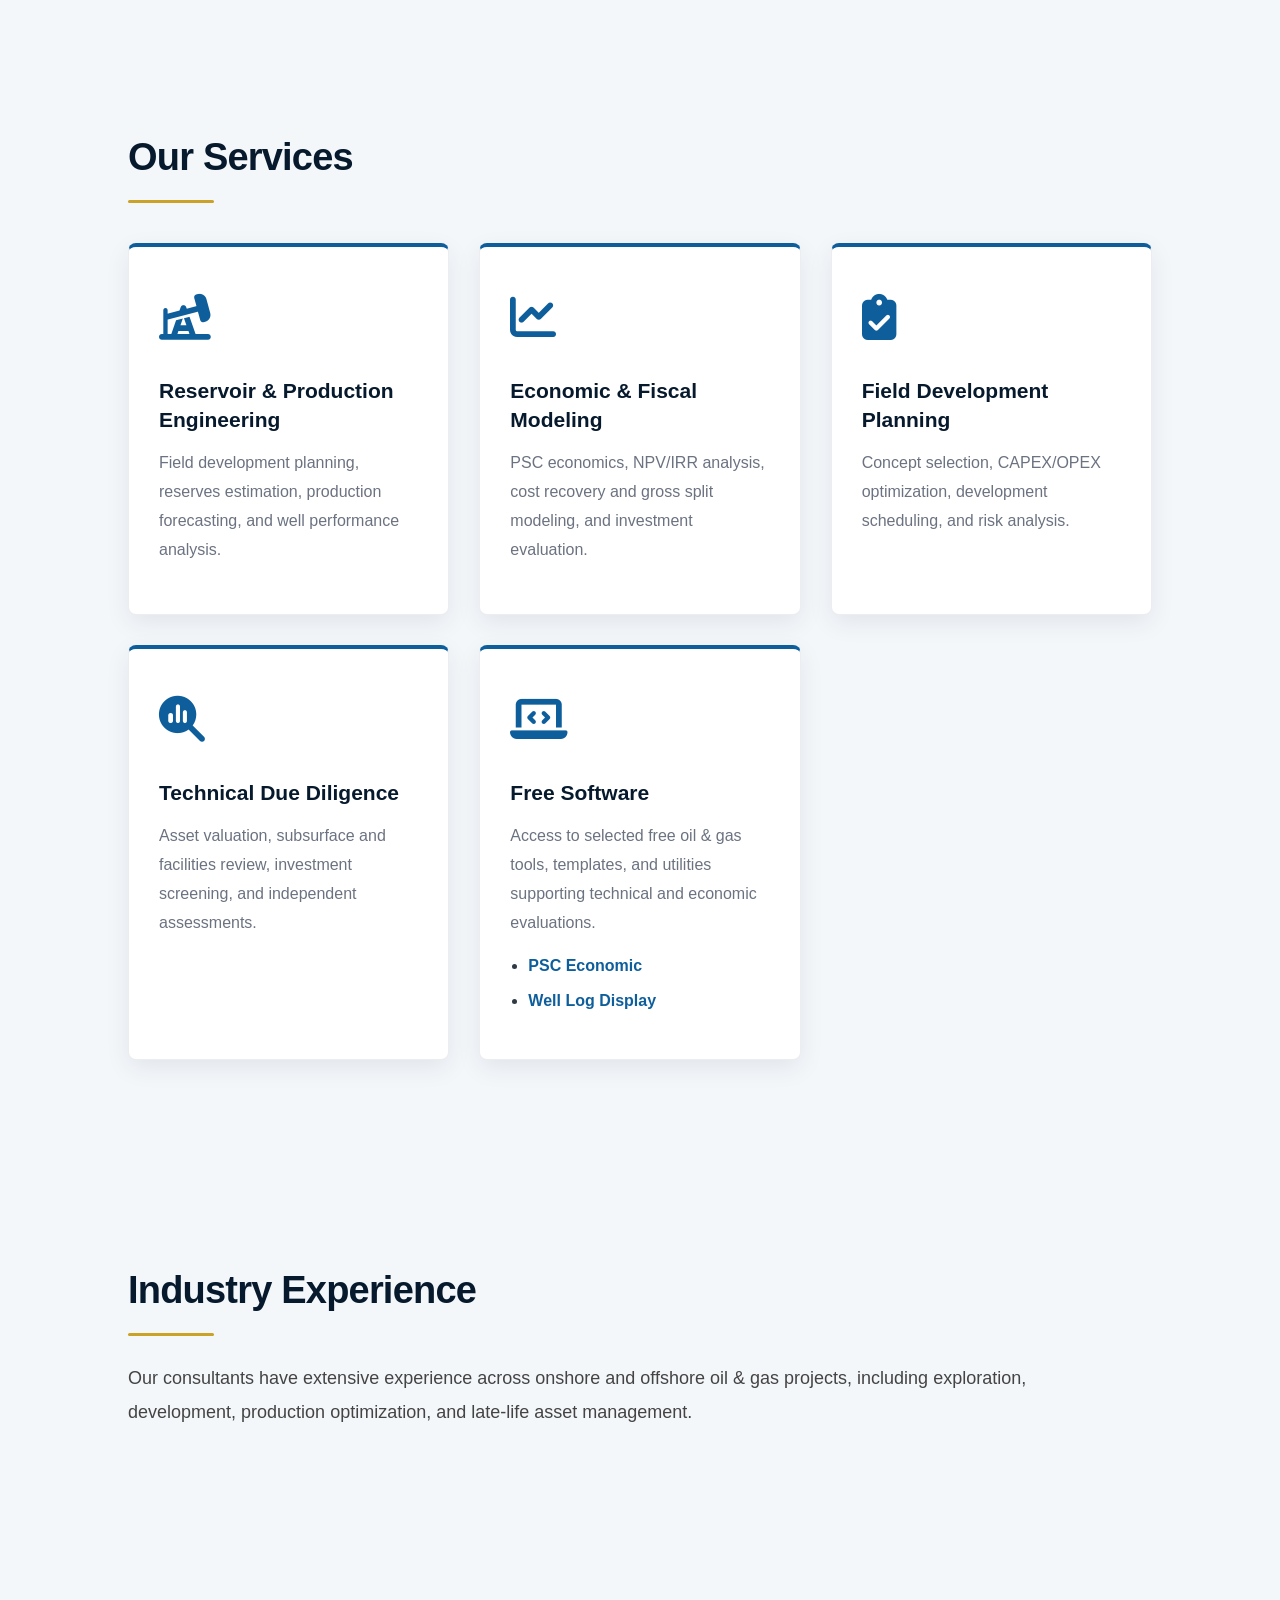
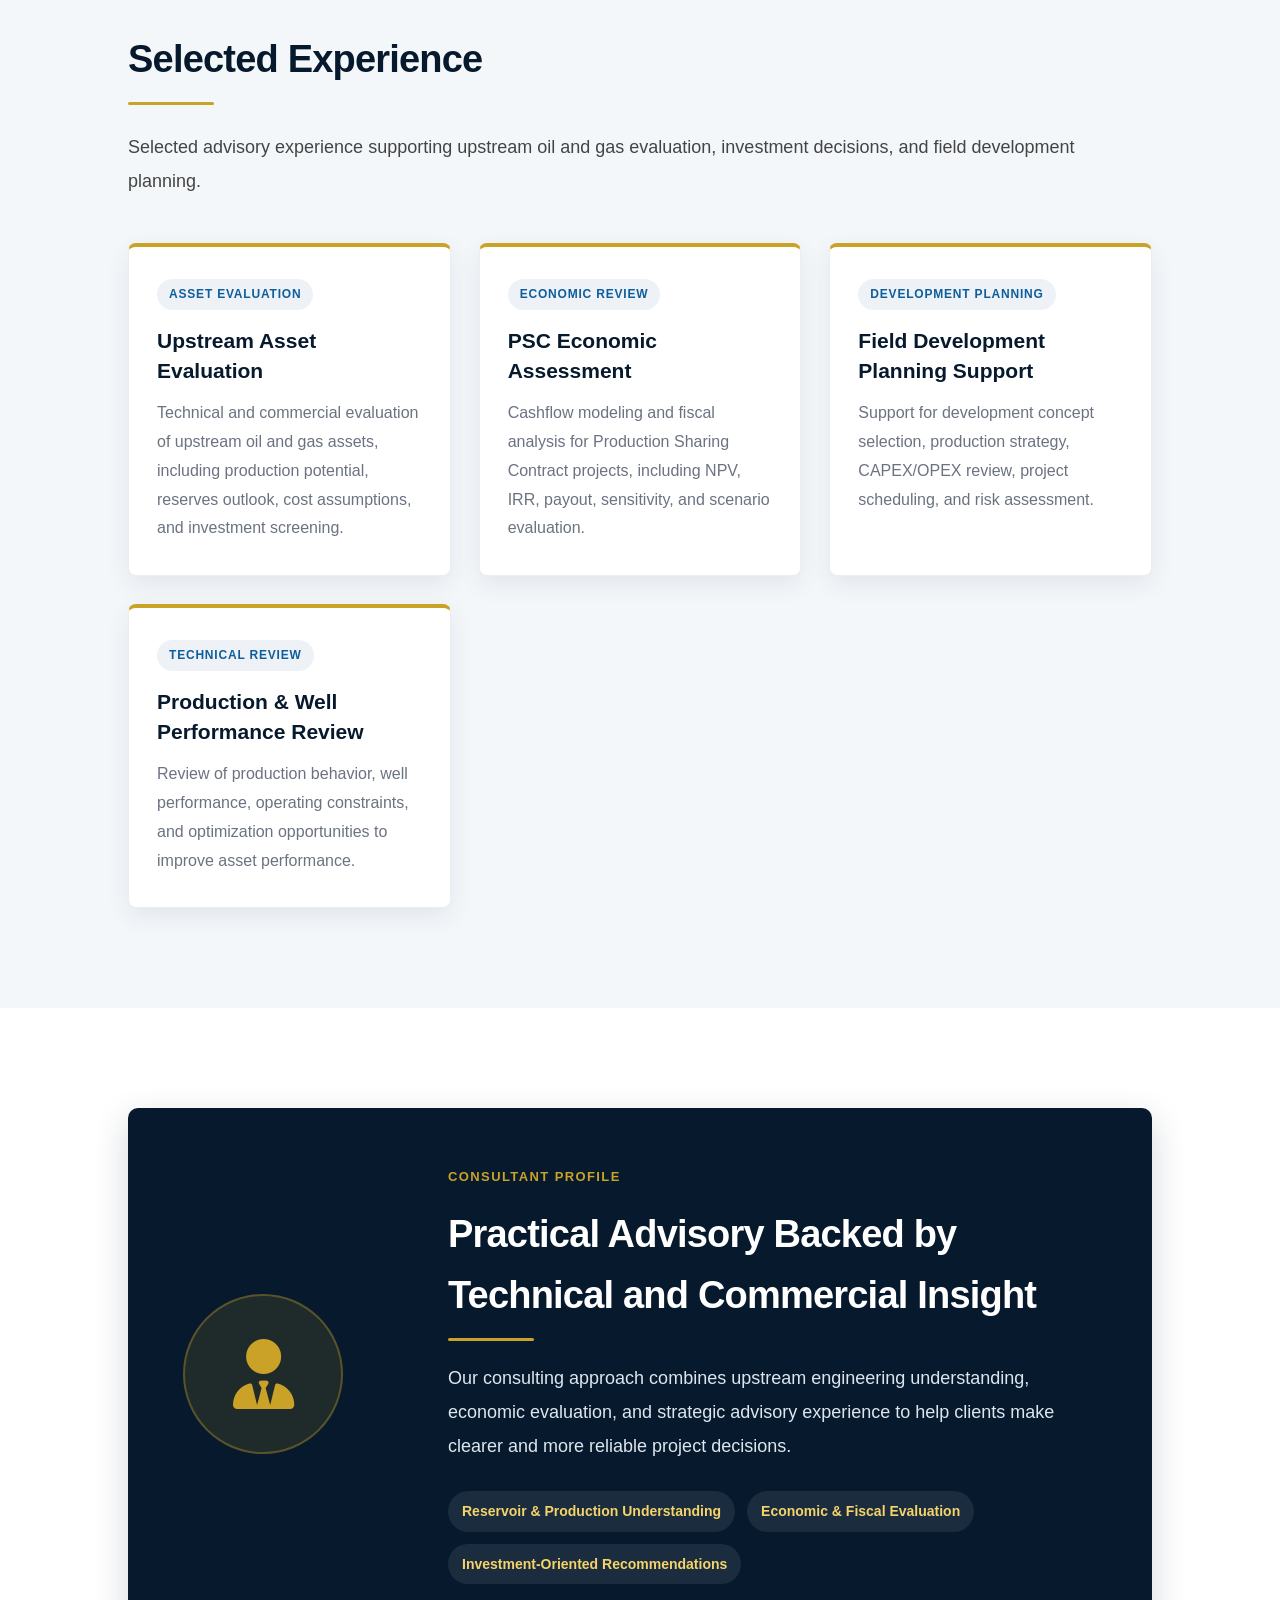
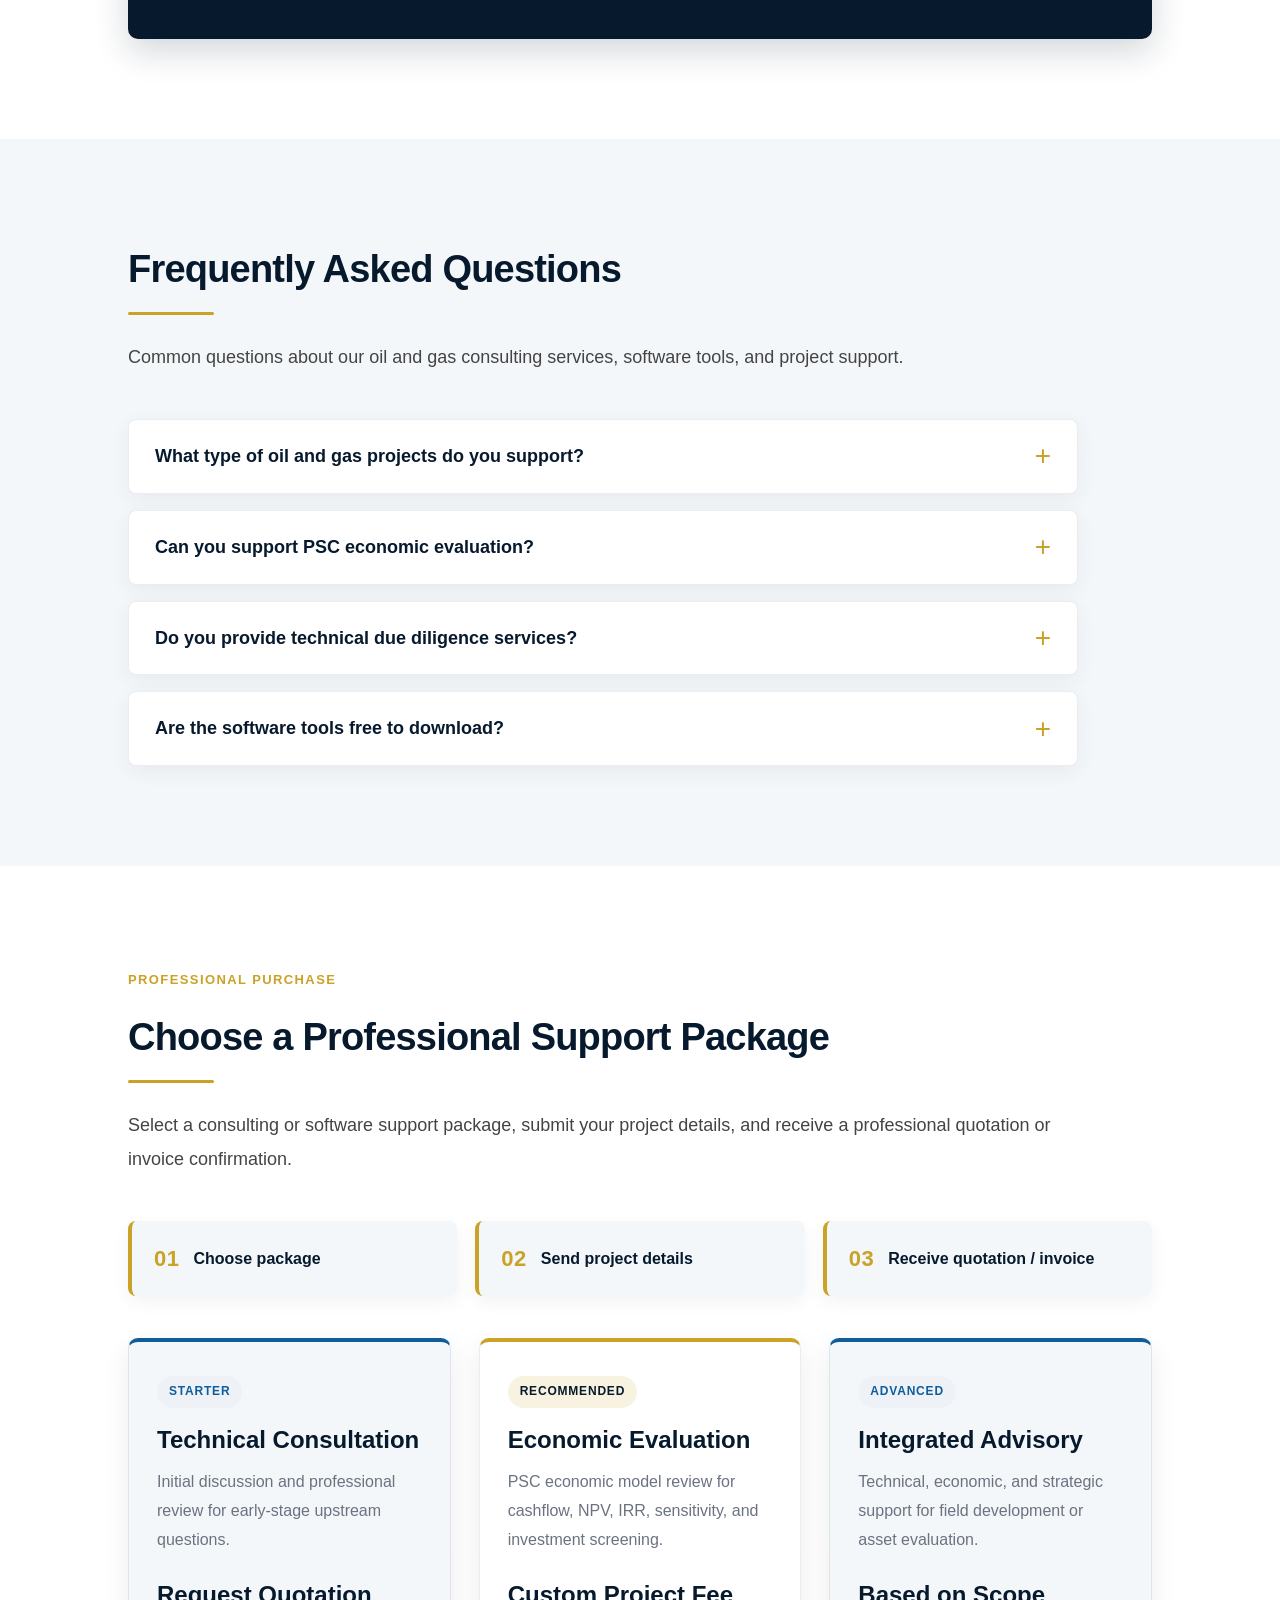
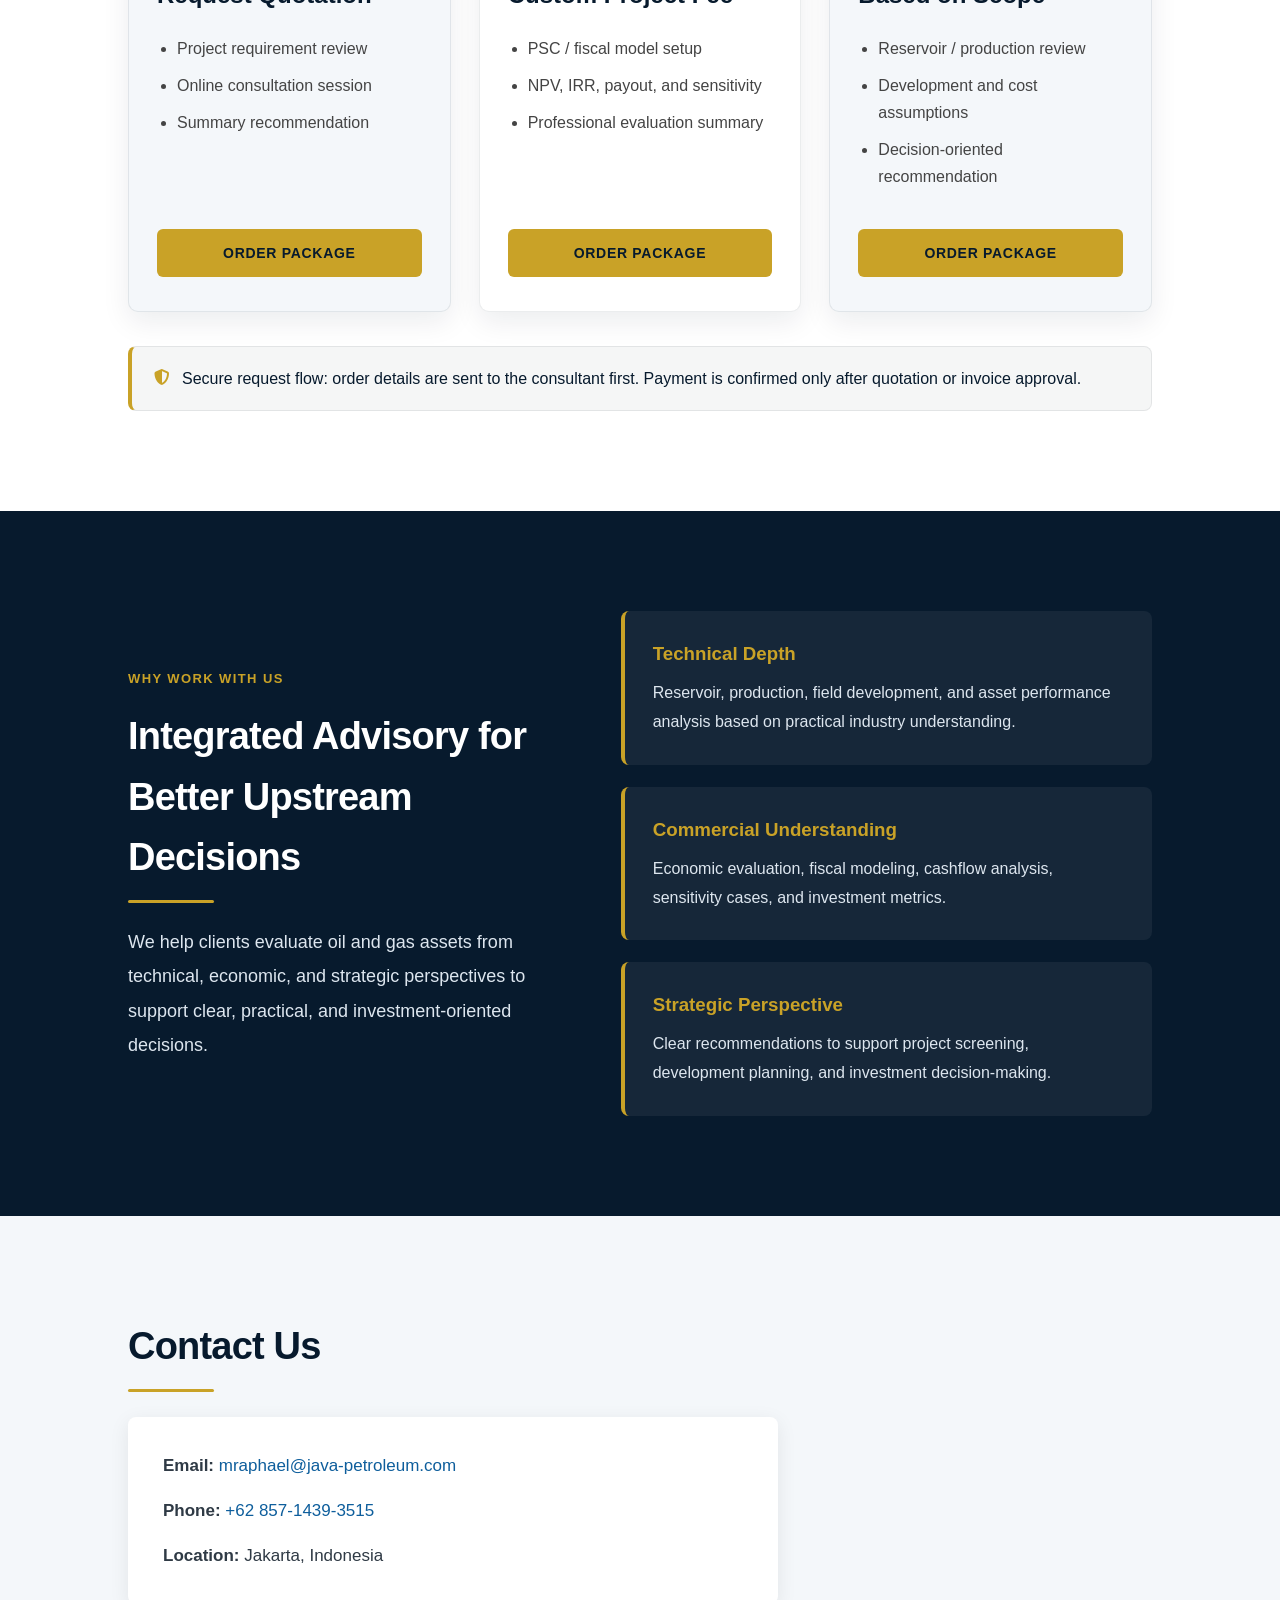
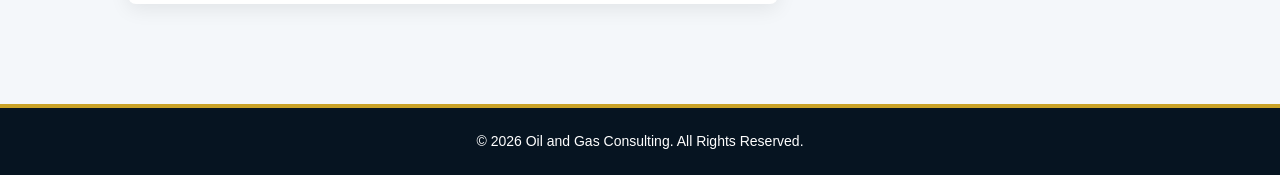
==== commit 5840b5bc: "Add files via upload" ====
--- a/index.html
+++ b/index.html
@@ -27,13 +27,13 @@
     <nav id="navbar">
 
         <div class="logo">
-            <img src="css/assets/logotest2.png" alt="Java Petroleum Indonesia Logo">
+            <a href="index.html" aria-label="Back to Home">
+                <img src="css/assets/logotest2.png" alt="Java Petroleum Indonesia Logo">
+            </a>
         </div>
 
         <ul id="navMenu">
-            <li>
-                <a href="#about" data-i18n="nav_about">About</a>
-            </li>
+            <li><a href="#about" data-i18n="nav_about">About</a></li>
 
             <li class="nav-dropdown">
                 <a href="#services" class="dropdown-toggle">
@@ -42,23 +42,17 @@
                 </a>
 
                 <ul class="dropdown-menu">
+                    <li><a href="services-detail.html" data-i18n="dropdown_services_detail">Explore Services</a></li>
                     <li><a href="#service-1" data-i18n="dropdown_service_1">Reservoir & Production</a></li>
                     <li><a href="#service-2" data-i18n="dropdown_service_2">Economic & Fiscal</a></li>
                     <li><a href="#service-3" data-i18n="dropdown_service_3">Field Development</a></li>
                 </ul>
             </li>
 
-            <li>
-                <a href="#experience" data-i18n="nav_experience">Experience</a>
-            </li>
-
-            <li>
-                <a href="#purchase" data-i18n="nav_purchase">Purchase</a>
-            </li>
-
-            <li>
-                <a href="#contact" data-i18n="nav_contact">Contact</a>
-            </li>
+            <li><a href="company-profile.html" data-i18n="nav_company">Company</a></li>
+            <li><a href="portfolio.html" data-i18n="nav_portfolio">Portfolio</a></li>
+            <li><a href="#purchase" data-i18n="nav_purchase">Purchase</a></li>
+            <li><a href="#contact" data-i18n="nav_contact">Contact</a></li>
         </ul>
 
         <div class="nav-actions">
@@ -606,6 +600,8 @@
     </footer>
 
     <!-- JS -->
+    <script src="js/lang/en.js"></script>
+    <script src="js/lang/id.js"></script>
     <script src="js/script.js"></script>
 
 </body>
--- a/css/style.css
+++ b/css/style.css
@@ -121,7 +121,7 @@
     display: flex;
     align-items: center;
     justify-content: center;
-    gap: 30px;
+    gap: 24px;
 
     list-style: none;
 
@@ -1674,3 +1674,380 @@
         align-items: flex-start;
     }
 }
+
+
+/* =========================
+   INNER PAGES: COMPANY & PORTFOLIO
+========================= */
+
+.logo a {
+    display: inline-flex;
+    align-items: center;
+}
+
+.inner-page-hero {
+    min-height: 72vh;
+    background:
+        linear-gradient(
+            90deg,
+            rgba(7, 26, 45, 0.95),
+            rgba(7, 26, 45, 0.72)
+        ),
+        url('assets/header.jpg');
+
+    background-size: cover;
+    background-position: center;
+    background-repeat: no-repeat;
+
+    color: white;
+
+    display: flex;
+    align-items: center;
+
+    padding: 165px 10% 90px;
+}
+
+.inner-hero-content {
+    max-width: 880px;
+}
+
+.inner-hero-content h1 {
+    font-size: 56px;
+    line-height: 1.15;
+    margin-bottom: 22px;
+    color: white;
+}
+
+.inner-hero-content p {
+    font-size: 20px;
+    line-height: 1.8;
+    color: #DDE6EF;
+    max-width: 820px;
+}
+
+.two-column-layout {
+    display: grid;
+    grid-template-columns: 1.05fr 0.95fr;
+    gap: 46px;
+    align-items: center;
+}
+
+.two-column-layout p,
+.detail-intro p {
+    font-size: 18px;
+    line-height: 1.9;
+    color: #444;
+    margin-bottom: 18px;
+}
+
+.company-card,
+.value-card,
+.portfolio-card,
+.fact-card,
+.capability-card,
+.cta-panel {
+    opacity: 0;
+    transform: translateY(35px);
+    transition: 0.8s ease;
+}
+
+.company-card.show,
+.value-card.show,
+.portfolio-card.show,
+.fact-card.show,
+.capability-card.show,
+.cta-panel.show {
+    opacity: 1;
+    transform: translateY(0);
+}
+
+.company-card,
+.value-card,
+.portfolio-card {
+    background: white;
+    border-radius: 8px;
+    border: 1px solid rgba(7, 26, 45, 0.08);
+    border-top: 4px solid var(--accent);
+    box-shadow: 0 8px 24px rgba(7, 26, 45, 0.08);
+    padding: 32px 28px;
+}
+
+.company-card h3,
+.value-card h3,
+.portfolio-card h3 {
+    color: var(--primary);
+    font-size: 22px;
+    line-height: 1.4;
+    margin-bottom: 14px;
+}
+
+.company-card p,
+.value-card p,
+.portfolio-card p {
+    color: var(--muted);
+    line-height: 1.8;
+}
+
+.identity-card {
+    border-top-color: var(--secondary);
+}
+
+.identity-list {
+    list-style: none;
+    padding: 0;
+    display: grid;
+    gap: 16px;
+}
+
+.identity-list li {
+    color: var(--muted);
+    line-height: 1.7;
+    border-bottom: 1px solid rgba(7, 26, 45, 0.08);
+    padding-bottom: 12px;
+}
+
+.identity-list li:last-child {
+    border-bottom: none;
+    padding-bottom: 0;
+}
+
+.identity-list strong {
+    color: var(--primary);
+}
+
+.company-facts-section {
+    background: var(--primary);
+    padding-top: 65px;
+    padding-bottom: 65px;
+}
+
+.fact-grid {
+    display: grid;
+    grid-template-columns: repeat(3, 1fr);
+    gap: 24px;
+}
+
+.fact-card {
+    background: rgba(255, 255, 255, 0.06);
+    border-left: 4px solid var(--accent);
+    border-radius: 8px;
+    padding: 26px;
+    color: white;
+}
+
+.fact-card strong {
+    display: block;
+    color: var(--accent);
+    font-size: 24px;
+    margin-bottom: 12px;
+}
+
+.fact-card span {
+    color: #DDE6EF;
+    line-height: 1.8;
+    font-weight: 600;
+}
+
+.mission-grid,
+.value-grid {
+    display: grid;
+    grid-template-columns: repeat(auto-fit, minmax(280px, 1fr));
+    gap: 28px;
+}
+
+.card-icon {
+    width: 58px;
+    height: 58px;
+    border-radius: 50%;
+    background: #EEF2F7;
+    color: var(--secondary);
+    display: flex;
+    align-items: center;
+    justify-content: center;
+    font-size: 26px;
+    margin-bottom: 20px;
+}
+
+.values-section,
+.portfolio-intro-section {
+    background: var(--light);
+}
+
+.competency-section,
+.capability-summary-section {
+    background: white;
+}
+
+.profile-list {
+    display: grid;
+    gap: 14px;
+}
+
+.profile-list div {
+    background: var(--light);
+    border-left: 4px solid var(--accent);
+    border-radius: 8px;
+    padding: 18px 20px;
+    display: flex;
+    align-items: flex-start;
+    gap: 14px;
+    color: var(--primary);
+    font-weight: 700;
+}
+
+.profile-list i {
+    color: var(--accent);
+    margin-top: 4px;
+}
+
+.page-cta-section {
+    background: var(--light);
+}
+
+.cta-panel {
+    background: var(--primary);
+    color: white;
+    border-radius: 10px;
+    padding: 52px;
+    box-shadow: 0 12px 34px rgba(7, 26, 45, 0.16);
+}
+
+.cta-panel h2 {
+    color: white;
+    margin-bottom: 18px;
+}
+
+.cta-panel h2::after {
+    background: var(--accent);
+}
+
+.cta-panel p {
+    color: #DDE6EF;
+    max-width: 850px;
+    font-size: 18px;
+    line-height: 1.9;
+    margin-bottom: 28px;
+}
+
+.light-panel {
+    background: white;
+    color: var(--text);
+    border-top: 4px solid var(--accent);
+}
+
+.light-panel h2 {
+    color: var(--primary);
+}
+
+.light-panel p {
+    color: var(--muted);
+}
+
+.portfolio-grid {
+    display: grid;
+    grid-template-columns: repeat(auto-fit, minmax(300px, 1fr));
+    gap: 28px;
+}
+
+.portfolio-card {
+    position: relative;
+    overflow: hidden;
+}
+
+.portfolio-card:hover {
+    transform: translateY(-8px);
+    box-shadow: 0 14px 32px rgba(7, 26, 45, 0.14);
+}
+
+.portfolio-tag {
+    display: inline-block;
+    margin-bottom: 18px;
+    padding: 6px 12px;
+    background: #EEF2F7;
+    color: var(--secondary);
+    border-radius: 50px;
+    font-size: 12px;
+    font-weight: 800;
+    text-transform: uppercase;
+    letter-spacing: 0.8px;
+}
+
+.portfolio-icon {
+    color: var(--secondary);
+    font-size: 38px;
+    margin-bottom: 16px;
+}
+
+.portfolio-card ul {
+    margin-top: 18px;
+    padding-left: 20px;
+}
+
+.portfolio-card li {
+    margin-bottom: 9px;
+    color: #444;
+    line-height: 1.6;
+}
+
+.capability-grid {
+    display: grid;
+    grid-template-columns: repeat(2, 1fr);
+    gap: 18px;
+}
+
+.capability-card {
+    background: var(--light);
+    border-radius: 8px;
+    border-left: 4px solid var(--accent);
+    padding: 24px;
+    color: var(--primary);
+    font-weight: 800;
+    line-height: 1.6;
+}
+
+.confidentiality-section {
+    background: var(--light);
+}
+
+@media (max-width: 1050px) {
+    #navMenu {
+        gap: 20px;
+    }
+
+    #navMenu a {
+        font-size: 13px;
+    }
+}
+
+@media (max-width: 900px) {
+    .two-column-layout,
+    .fact-grid,
+    .capability-grid {
+        grid-template-columns: 1fr;
+    }
+}
+
+@media (max-width: 768px) {
+    .inner-page-hero {
+        padding: 145px 8% 75px;
+        text-align: center;
+    }
+
+    .inner-hero-content h1 {
+        font-size: 38px;
+    }
+
+    .inner-hero-content p {
+        font-size: 17px;
+    }
+
+    .cta-panel {
+        padding: 38px 28px;
+        text-align: center;
+    }
+
+    .cta-panel h2::after {
+        margin-left: auto;
+        margin-right: auto;
+    }
+}
